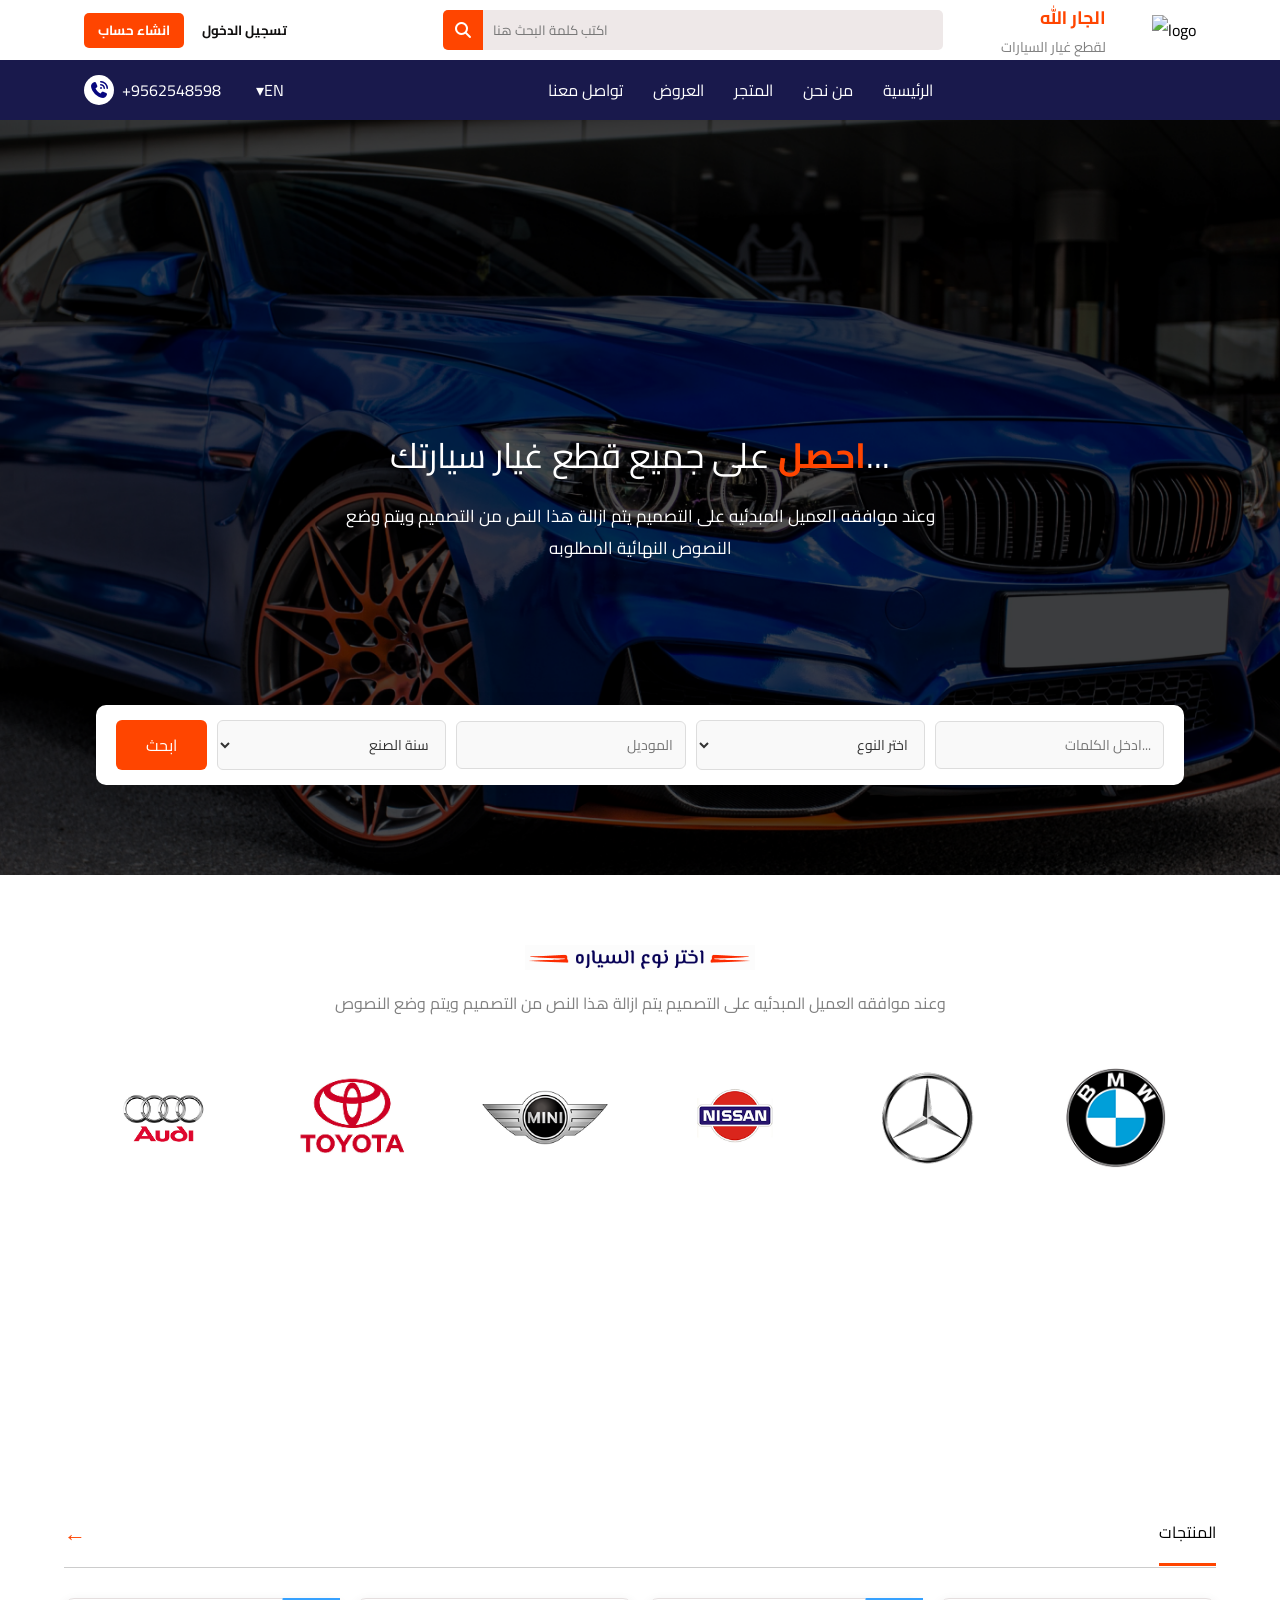
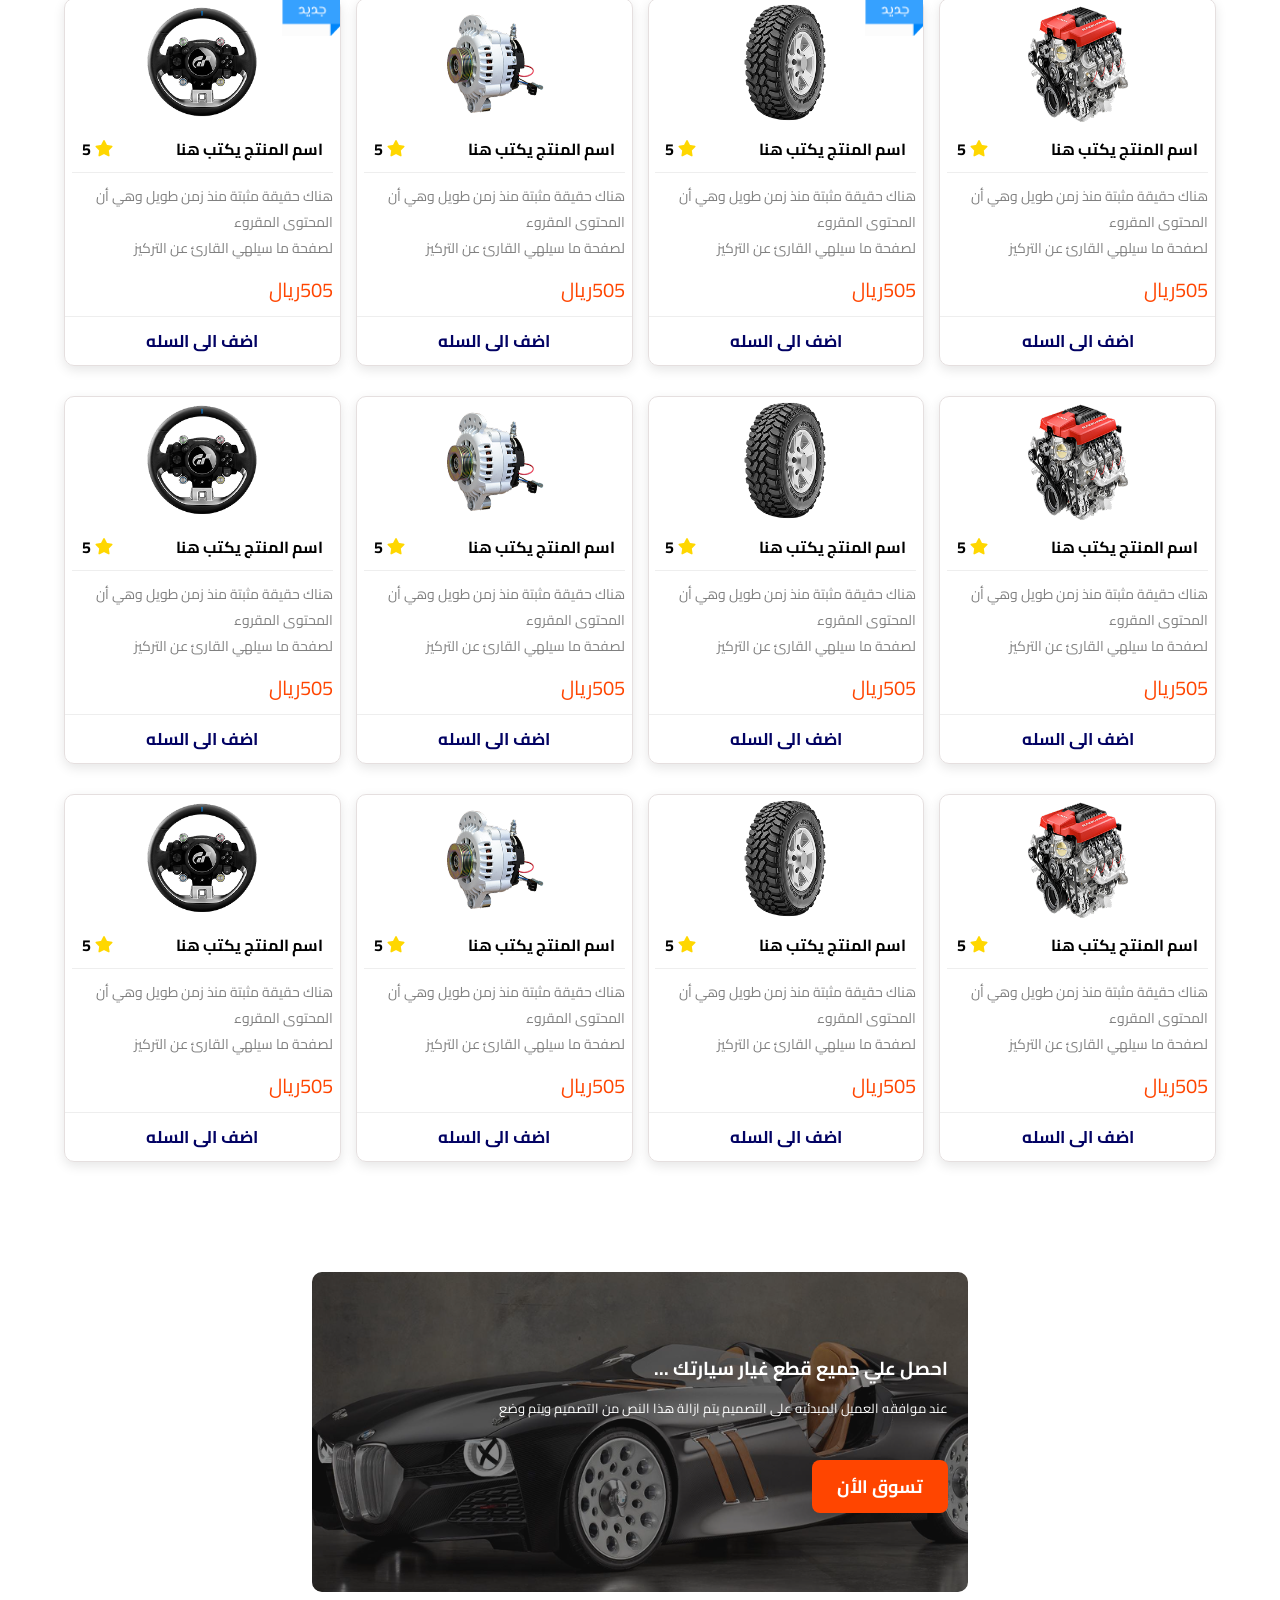
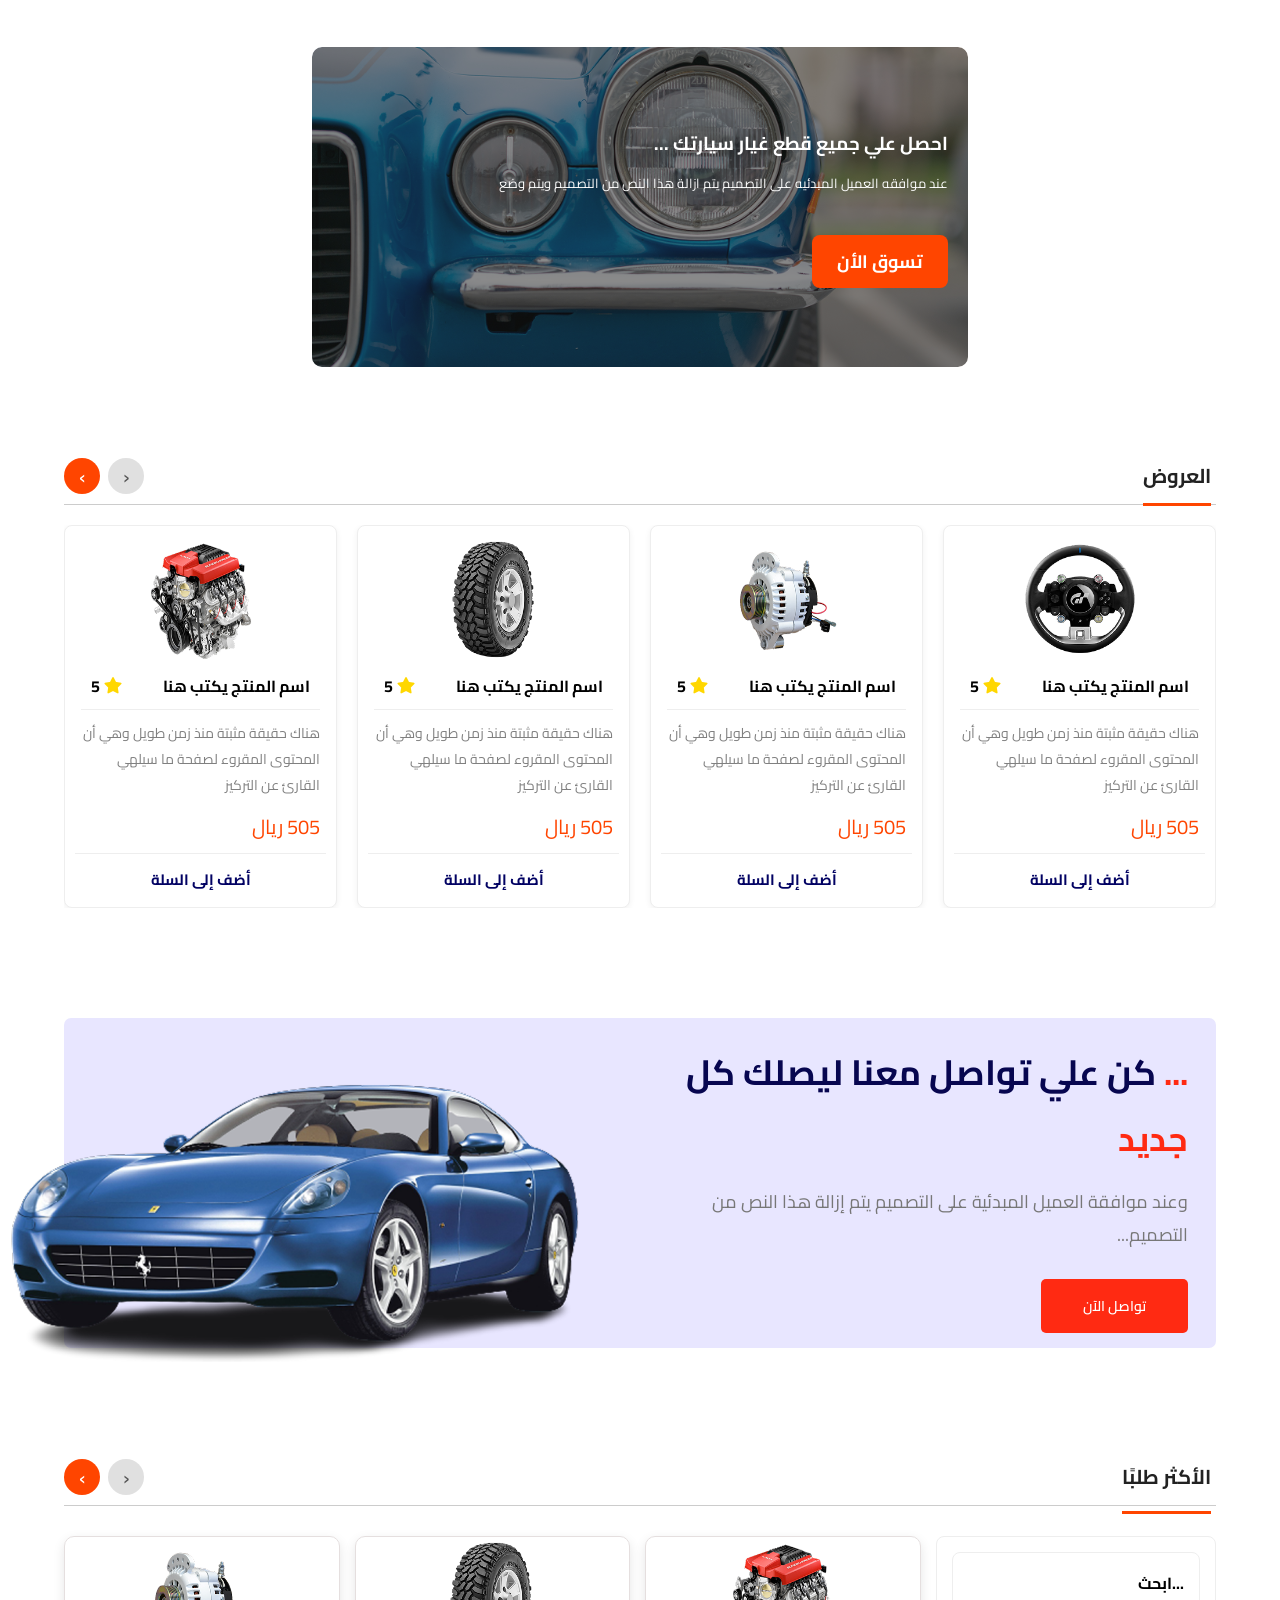
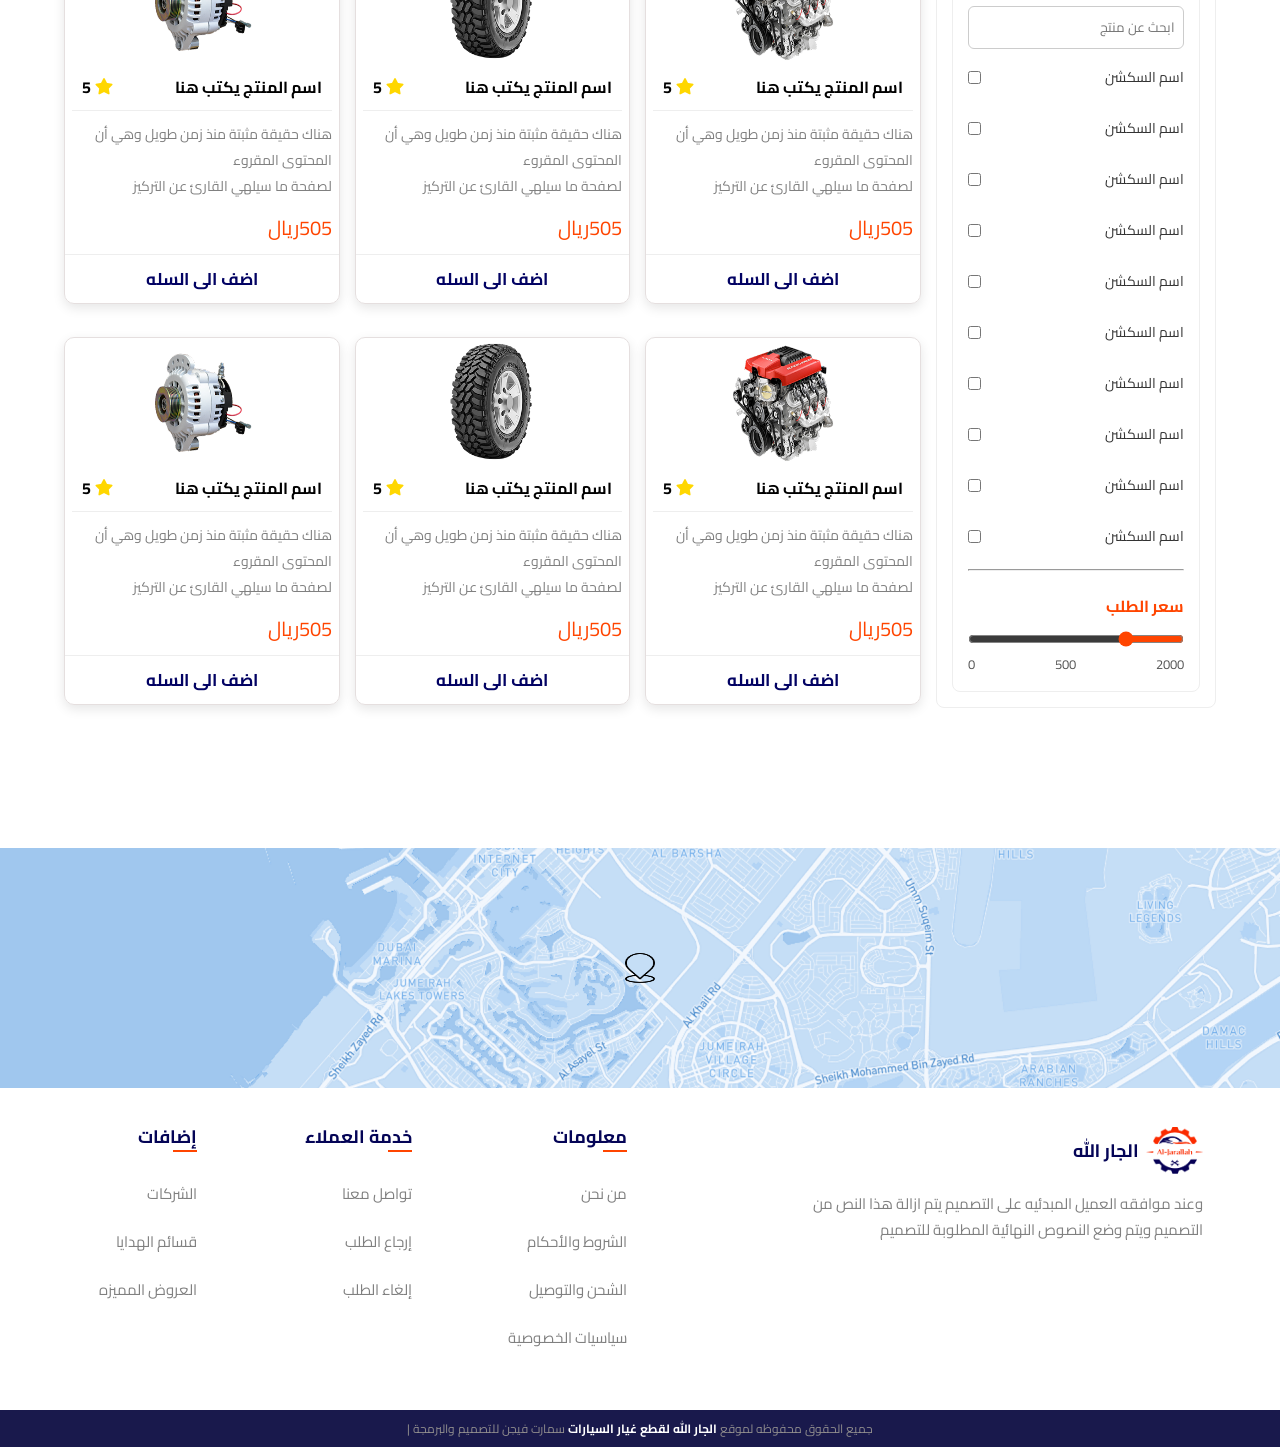
==== index.html @ e8e6abe8 "Add files via upload" ====
<!DOCTYPE html>
<html lang="en">
<head>
    <meta charset="UTF-8">
    <meta name="viewport" content="width=device-width, initial-scale=1.0">
    <title>Document</title>
    <link rel="stylesheet" href="css/Style.css">
    <link rel="stylesheet" href="css/all.css">
    <link href="https://fonts.googleapis.com/css2?family=Cairo:wght@400;700&display=swap" rel="stylesheet">
</head>
<body>
<div class="home">
<header>
<!-- =========================start NavBar1=================== -->
    <nav class="navbar">
        <div class="containar-nav">

            <button class="button-nav">انشاء حساب</button>
            <button class="button-nav button-nav2">تسجيل الدخول</button>

            <div class="search-box">
                <div class="icon-search-NavBar1">
                <i class="fa-solid fa-magnifying-glass search-icon"></i>
                </div>
                <input class="search-nav" type="search" placeholder="اكتب كلمة البحث هنا">
            </div>

            <div class="logo-text">
                <span>الجار الله</span><br>
                لقطع غيار السيارات
            </div>

            <div class="logo-nav">
                <img src="photo/logonavbar.png" alt="logo">
            </div>

        </div> <!-- end containar-nav -->
    </nav> <!-- end navbar -->
    <!-- =========================end NavBar1=================== -->
    <!-- =========================start NavBar2=================== -->
    <nav class="navbar2">
        <div class="containar-nav">

        <div class="phone-navbar2">
        <div class="icon-logo1">
    <i class="icon-navbar2 fa-solid fa-phone-volume"></i>

    </div>
            <span>+9562548598</span>
        </div><!-- phone-navbar2 -->
    <ul class="list-navbar2">
    <li>▾EN</li>
    </ul><!-- end ul -->
<ul class="list-navbar2-2">
<li><a href="#" onclick="window.location.href='Contact.html'">تواصل معنا</a></li>
<li><a href="#" onclick="window.location.href='Offers.html'">العروض</a></li>
<li><a href="#" onclick="window.location.href='store.html'">المتجر</a></li>
<li><a href="#" onclick="window.location.href='AboutUs.html'">من نحن</a></li>
<li><a href="#">الرئيسية</a></li>
</ul>
    </div> <!-- end containar-nav -->
    </nav> <!-- end navbar2 -->
<!-- =========================end NavBar2=================== -->
</header>
<main>
<!-- =========================start sction1=================== -->
<div class="img-sction1">

    <div class="content-img-sction1">
        <p><span>احصل</span> على جميع قطع غيار سيارتك...</p>
        <p class="p-img-sction1">وعند موافقه العميل المبدئيه على التصميم يتم ازالة هذا النص من التصميم ويتم وضع النصوص النهائية المطلوبه</p>
    </div>
    <form class="search-bar-sction1" onsubmit="handleSearch(); return false;">
    <input type="text" placeholder="...ادخل الكلمات" id="keywords" />
    <select id="carType">
        <option value="">اختر النوع</option>
        <option>تويوتا</option>
        <option>هيونداي</option>
    </select>
    <input type="text" placeholder="الموديل" id="model" />
    <select id="year">
        <option value="">سنة الصنع</option>
        <option>2024</option>
        <option>2023</option>
        <option>2022</option>
    </select>
    <button type="submit">ابحث</button>
</form>
</div><!-- end img-sction1 -->
<!-- =========================end sction1=================== -->
<section>
<!-- =========================Start sction2=================== -->
<div class="sction2">
<div class="containar-sction2">
    <div class="logo0">
    <img class="logo0-sction2" src="Photo/0sction2.png" alt="logo0">
    </div><!-- end logo0 -->
    <p class="p-sction2">وعند موافقه العميل المبدئيه على التصميم يتم ازالة هذا النص من التصميم ويتم وضع النصوص</p>
    <div class="icon-sction2">
        <img class="logo-sction2" src="Photo/1sction2.png" alt="icon 1">
        <img class="logo-sction2" src="Photo/2sction2.png" alt="icon 2">
        <img class="logo-sction2" src="Photo/3sction2.png" alt="icon 3">
        <img class="logo-sction2" src="Photo/4sction2.png" alt="icon 4">
        <img class="logo-sction2" src="Photo/5sction2.png" alt="icon 5">
        <img class="logo-sction2" src="Photo/6sction2.png" alt="icon 6">
    </div><!-- end icon-sction2 -->
</div><!-- end containar-sction2 -->
</div><!-- end sction2 -->
<!-- =========================end sction2=================== -->
</section>
<section>
<!-- =========================Start sction3=================== -->
<div class="sction3">
<div class="containar-sction3">
<div class="header-sction3">
    <span style="color: orangered; font-size: 22px;">&larr;</span>
    <span>المنتجات</span>
</div><!-- end header-sction3 -->
<div class="cat-sction3">
<!-- -------------------------------------- -->
    <div class="option-cat-sction3">
        <img class="badge-sction3" src="Photo/new.png" alt="new">
        <div class="containar-option">
        <div class="photo-option-cat-sction3">
            <img style="width: 120px;height: 120px; margin-top:5px;" src="Photo/option1-sction3.png">
        </div>
        <div class="head-content-sction3">
<span>اسم المنتج يكتب هنا</span>
<span><i class="fa-solid fa-star" style="color: gold;"></i>&nbsp;5</span>
    </div><!-- end head-content-sction3 -->
<div class="hr-option"></div>
<div class="content-option">
<p style="direction: rtl; margin-top: 10px;font-size: 14px; color: gray;">هناك حقيقة مثبتة منذ زمن طويل وهي أن المحتوى المقروء <br>لصفحة ما سيلهي القارئ عن التركيز  </p>
<p style="direction: rtl; color: orangered; margin-top: 10px; font-size: 20px;">505ريال</p>
</div><!-- end content-option-->
</div><!-- end containar-option -->
<div class="hr-option hr-option2"></div>
<div class="button-option">
<button style="width: 150px;height: 30px;margin: auto; background-color: white;border: none; cursor: pointer;font-weight: bold;color: rgb(2, 2, 99); font-size: 17px;">اضف الى السله</button>
</div><!-- end button-option-->
</div><!-- end option-cat-sction3-->

<div class="option-cat-sction3">
 <div class="containar-option">
        <div class="photo-option-cat-sction3">
            <img style="width: 120px;height: 120px; margin-top:5px;" src="Photo/option2-sction3.png">
        </div>
        <div class="head-content-sction3">
<span>اسم المنتج يكتب هنا</span>
<span><i class="fa-solid fa-star" style="color: gold;"></i>&nbsp;5</span>
    </div><!-- end head-content-sction3 -->
<div class="hr-option"></div>
<div class="content-option">
<p style="direction: rtl; margin-top: 10px;font-size: 14px; color: gray;">هناك حقيقة مثبتة منذ زمن طويل وهي أن المحتوى المقروء <br>لصفحة ما سيلهي القارئ عن التركيز  </p>
<p style="direction: rtl; color: orangered; margin-top: 10px; font-size: 20px;">505ريال</p>
</div><!-- end content-option-->
</div><!-- end containar-option -->
<div class="hr-option hr-option2"></div>
<div class="button-option">
<button style="width: 150px;height: 30px;margin: auto; background-color: white;border: none; cursor: pointer;font-weight: bold;color: rgb(2, 2, 99); font-size: 17px;">اضف الى السله</button>
</div><!-- end button-option-->
    </div><!-- end option-cat-sction3-->
    <div class="option-cat-sction3">
        <img class="badge-sction3" src="Photo/new.png" alt="new">
         <div class="containar-option">
        <div class="photo-option-cat-sction3">
            <img style="width: 120px;height: 120px; margin-top:5px;" src="Photo/option3-sction3.png">
        </div>
        <div class="head-content-sction3">
<span>اسم المنتج يكتب هنا</span>
<span><i class="fa-solid fa-star" style="color: gold;"></i>&nbsp;5</span>
    </div><!-- end head-content-sction3 -->
<div class="hr-option"></div>
<div class="content-option">
<p style="direction: rtl; margin-top: 10px;font-size: 14px; color: gray;">هناك حقيقة مثبتة منذ زمن طويل وهي أن المحتوى المقروء <br>لصفحة ما سيلهي القارئ عن التركيز  </p>
<p style="direction: rtl; color: orangered; margin-top: 10px; font-size: 20px;">505ريال</p>
</div><!-- end content-option-->
</div><!-- end containar-option -->
<div class="hr-option hr-option2"></div>
<div class="button-option">
<button style="width: 150px;height: 30px;margin: auto; background-color: white;border: none; cursor: pointer;font-weight: bold;color: rgb(2, 2, 99); font-size: 17px;">اضف الى السله</button>
</div><!-- end button-option-->
    </div><!-- end button-option-->
    <div class="option-cat-sction3">
        <div class="containar-option">
        <div class="photo-option-cat-sction3">
            <img style="width: 120px;height: 120px; margin-top:5px;" src="Photo/option4-sction3.png">
        </div>
        <div class="head-content-sction3">
<span>اسم المنتج يكتب هنا</span>
<span><i class="fa-solid fa-star" style="color: gold;"></i>&nbsp;5</span>
    </div><!-- end head-content-sction3 -->
<div class="hr-option"></div>
<div class="content-option">
<p style="direction: rtl; margin-top: 10px;font-size: 14px; color: gray;">هناك حقيقة مثبتة منذ زمن طويل وهي أن المحتوى المقروء <br>لصفحة ما سيلهي القارئ عن التركيز  </p>
<p style="direction: rtl; color: orangered; margin-top: 10px; font-size: 20px;">505ريال</p>
</div><!-- end content-option-->
</div><!-- end containar-option -->
<div class="hr-option hr-option2"></div>
<div class="button-option">
<button style="width: 150px;height: 30px;margin: auto; background-color: white;border: none; cursor: pointer;font-weight: bold;color: rgb(2, 2, 99); font-size: 17px;">اضف الى السله</button>
</div><!-- end button-option-->
    </div>
    <div class="option-cat-sction3">
        <div class="containar-option">
        <div class="photo-option-cat-sction3">
            <img style="width: 120px;height: 120px; margin-top:5px;" src="Photo/option1-sction3.png">
        </div>
        <div class="head-content-sction3">
<span>اسم المنتج يكتب هنا</span>
<span><i class="fa-solid fa-star" style="color: gold;"></i>&nbsp;5</span>
    </div><!-- end head-content-sction3 -->
<div class="hr-option"></div>
<div class="content-option">
<p style="direction: rtl; margin-top: 10px;font-size: 14px; color: gray;">هناك حقيقة مثبتة منذ زمن طويل وهي أن المحتوى المقروء <br>لصفحة ما سيلهي القارئ عن التركيز  </p>
<p style="direction: rtl; color: orangered; margin-top: 10px; font-size: 20px;">505ريال</p>
</div><!-- end content-option-->
</div><!-- end containar-option -->
<div class="hr-option hr-option2"></div>
<div class="button-option">
<button style="width: 150px;height: 30px;margin: auto; background-color: white;border: none; cursor: pointer;font-weight: bold;color: rgb(2, 2, 99); font-size: 17px;">اضف الى السله</button>
</div><!-- end button-option-->
    </div>
    <div class="option-cat-sction3">
        <div class="containar-option">
        <div class="photo-option-cat-sction3">
            <img style="width: 120px;height: 120px; margin-top:5px;" src="Photo/option2-sction3.png">
        </div>
        <div class="head-content-sction3">
<span>اسم المنتج يكتب هنا</span>
<span><i class="fa-solid fa-star" style="color: gold;"></i>&nbsp;5</span>
    </div><!-- end head-content-sction3 -->
<div class="hr-option"></div>
<div class="content-option">
<p style="direction: rtl; margin-top: 10px;font-size: 14px; color: gray;">هناك حقيقة مثبتة منذ زمن طويل وهي أن المحتوى المقروء <br>لصفحة ما سيلهي القارئ عن التركيز  </p>
<p style="direction: rtl; color: orangered; margin-top: 10px; font-size: 20px;">505ريال</p>
</div><!-- end content-option-->
</div><!-- end containar-option -->
<div class="hr-option hr-option2"></div>
<div class="button-option">
<button style="width: 150px;height: 30px;margin: auto; background-color: white;border: none; cursor: pointer;font-weight: bold;color: rgb(2, 2, 99); font-size: 17px;">اضف الى السله</button>
</div><!-- end button-option-->
    </div>
    <div class="option-cat-sction3">
        <div class="containar-option">
        <div class="photo-option-cat-sction3">
            <img style="width: 120px;height: 120px; margin-top:5px;" src="Photo/option3-sction3.png">
        </div>
        <div class="head-content-sction3">
<span>اسم المنتج يكتب هنا</span>
<span><i class="fa-solid fa-star" style="color: gold;"></i>&nbsp;5</span>
    </div><!-- end head-content-sction3 -->
<div class="hr-option"></div>
<div class="content-option">
<p style="direction: rtl; margin-top: 10px;font-size: 14px; color: gray;">هناك حقيقة مثبتة منذ زمن طويل وهي أن المحتوى المقروء <br>لصفحة ما سيلهي القارئ عن التركيز  </p>
<p style="direction: rtl; color: orangered; margin-top: 10px; font-size: 20px;">505ريال</p>
</div><!-- end content-option-->
</div><!-- end containar-option -->
<div class="hr-option hr-option2"></div>
<div class="button-option">
<button style="width: 150px;height: 30px;margin: auto; background-color: white;border: none; cursor: pointer;font-weight: bold;color: rgb(2, 2, 99); font-size: 17px;">اضف الى السله</button>
</div><!-- end button-option-->
    </div>
    <div class="option-cat-sction3">
        <div class="containar-option">
        <div class="photo-option-cat-sction3">
            <img style="width: 120px;height: 120px; margin-top:5px;" src="Photo/option4-sction3.png">
        </div>
        <div class="head-content-sction3">
<span>اسم المنتج يكتب هنا</span>
<span><i class="fa-solid fa-star" style="color: gold;"></i>&nbsp;5</span>
    </div><!-- end head-content-sction3 -->
<div class="hr-option"></div>
<div class="content-option">
<p style="direction: rtl; margin-top: 10px;font-size: 14px; color: gray;">هناك حقيقة مثبتة منذ زمن طويل وهي أن المحتوى المقروء <br>لصفحة ما سيلهي القارئ عن التركيز  </p>
<p style="direction: rtl; color: orangered; margin-top: 10px; font-size: 20px;">505ريال</p>
</div><!-- end content-option-->
</div><!-- end containar-option -->
<div class="hr-option hr-option2"></div>
<div class="button-option">
<button style="width: 150px;height: 30px;margin: auto; background-color: white;border: none; cursor: pointer;font-weight: bold;color: rgb(2, 2, 99); font-size: 17px;">اضف الى السله</button>
</div><!-- end button-option-->
    </div>
    <div class="option-cat-sction3">
        <div class="containar-option">
        <div class="photo-option-cat-sction3">
            <img style="width: 120px;height: 120px; margin-top:5px;" src="Photo/option1-sction3.png">
        </div>
        <div class="head-content-sction3">
<span>اسم المنتج يكتب هنا</span>
<span><i class="fa-solid fa-star" style="color: gold;"></i>&nbsp;5</span>
    </div><!-- end head-content-sction3 -->
<div class="hr-option"></div>
<div class="content-option">
<p style="direction: rtl; margin-top: 10px;font-size: 14px; color: gray;">هناك حقيقة مثبتة منذ زمن طويل وهي أن المحتوى المقروء <br>لصفحة ما سيلهي القارئ عن التركيز  </p>
<p style="direction: rtl; color: orangered; margin-top: 10px; font-size: 20px;">505ريال</p>
</div><!-- end content-option-->
</div><!-- end containar-option -->
<div class="hr-option hr-option2"></div>
<div class="button-option">
<button style="width: 150px;height: 30px;margin: auto; background-color: white;border: none; cursor: pointer;font-weight: bold;color: rgb(2, 2, 99); font-size: 17px;">اضف الى السله</button>
</div><!-- end button-option-->
    </div>
    <div class="option-cat-sction3">
        <div class="containar-option">
        <div class="photo-option-cat-sction3">
            <img style="width: 120px;height: 120px; margin-top:5px;" src="Photo/option2-sction3.png">
        </div>
        <div class="head-content-sction3">
<span>اسم المنتج يكتب هنا</span>
<span><i class="fa-solid fa-star" style="color: gold;"></i>&nbsp;5</span>
    </div><!-- end head-content-sction3 -->
<div class="hr-option"></div>
<div class="content-option">
<p style="direction: rtl; margin-top: 10px;font-size: 14px; color: gray;">هناك حقيقة مثبتة منذ زمن طويل وهي أن المحتوى المقروء <br>لصفحة ما سيلهي القارئ عن التركيز  </p>
<p style="direction: rtl; color: orangered; margin-top: 10px; font-size: 20px;">505ريال</p>
</div><!-- end content-option-->
</div><!-- end containar-option -->
<div class="hr-option hr-option2"></div>
<div class="button-option">
<button style="width: 150px;height: 30px;margin: auto; background-color: white;border: none; cursor: pointer;font-weight: bold;color: rgb(2, 2, 99); font-size: 17px;">اضف الى السله</button>
</div><!-- end button-option-->
    </div>
    <div class="option-cat-sction3">
        <div class="containar-option">
        <div class="photo-option-cat-sction3">
            <img style="width: 120px;height: 120px; margin-top:5px;" src="Photo/option3-sction3.png">
        </div>
        <div class="head-content-sction3">
<span>اسم المنتج يكتب هنا</span>
<span><i class="fa-solid fa-star" style="color: gold;"></i>&nbsp;5</span>
    </div><!-- end head-content-sction3 -->
<div class="hr-option"></div>
<div class="content-option">
<p style="direction: rtl; margin-top: 10px;font-size: 14px; color: gray;">هناك حقيقة مثبتة منذ زمن طويل وهي أن المحتوى المقروء <br>لصفحة ما سيلهي القارئ عن التركيز  </p>
<p style="direction: rtl; color: orangered; margin-top: 10px; font-size: 20px;">505ريال</p>
</div><!-- end content-option-->
</div><!-- end containar-option -->
<div class="hr-option hr-option2"></div>
<div class="button-option">
<button style="width: 150px;height: 30px;margin: auto; background-color: white;border: none; cursor: pointer;font-weight: bold;color: rgb(2, 2, 99); font-size: 17px;">اضف الى السله</button>
</div><!-- end button-option-->
    </div>
    <div class="option-cat-sction3">
        <div class="containar-option">
        <div class="photo-option-cat-sction3">
            <img style="width: 120px;height: 120px; margin-top:5px;" src="Photo/option4-sction3.png">
        </div>
        <div class="head-content-sction3">
<span>اسم المنتج يكتب هنا</span>
<span><i class="fa-solid fa-star" style="color: gold;"></i>&nbsp;5</span>
    </div><!-- end head-content-sction3 -->
<div class="hr-option"></div>
<div class="content-option">
<p style="direction: rtl; margin-top: 10px;font-size: 14px; color: gray;">هناك حقيقة مثبتة منذ زمن طويل وهي أن المحتوى المقروء <br>لصفحة ما سيلهي القارئ عن التركيز  </p>
<p style="direction: rtl; color: orangered; margin-top: 10px; font-size: 20px;">505ريال</p>
</div><!-- end content-option-->
</div><!-- end containar-option -->
<div class="hr-option hr-option2"></div>
<div class="button-option">
<button style="width: 150px;height: 30px;margin: auto; background-color: white;border: none; cursor: pointer;font-weight: bold;color: rgb(2, 2, 99); font-size: 17px;">اضف الى السله</button>
</div><!-- end button-option-->
    </div>
</div><!-- end cat-sction3 -->
</div><!-- end containar-sction3 -->
</div><!-- end sction3 -->
<!-- =========================end sction3=================== -->
</section>
<!-- =========================start sction4=================== -->
<section>
<div class="sction4">
<div class="containar-sction4">
<div class="header-sction4">
<div class="one-sction4">
<div class="overlay-sction4"></div><!-- end overlay -->
<div class="contant-sction4">
<h3 class="h3-sction4">... احصل علي جميع قطع غيار سيارتك</h3>
<p style="font-size: small;margin-top: 10px;" class="p-sction4 ">عند موافقه العميل المبدئيه على التصميم يتم ازالة هذا النص من التصميم ويتم وضع </p>
<button class="button-sction4">تسوق الأن</button>
</div><!-- end contant-sction4 -->
</div><!--end one-sction4 -->
<div class="two-sction4 one-sction4"><div class="overlay-sction4"></div><!-- end overlay -->
<div class="contant-sction4">
<h3 class="h3-sction4">... احصل علي جميع قطع غيار سيارتك</h3>
<p style="font-size: small;margin-top: 10px;" class="p-sction4 ">عند موافقه العميل المبدئيه على التصميم يتم ازالة هذا النص من التصميم ويتم وضع </p>
<button class="button-sction4">تسوق الأن</button>
</div><!-- end contant-sction4 -->
</div><!-- two-sction4 -->
</div><!-- end header-sction4 -->
</div><!-- end containar-sction4 -->
</div><!-- end sction4 -->
</section>
<!-- =========================end sction4=================== -->
<!-- =========================Start sction5=================== -->
<section>
<div class="sction5">
    <div class="containar-sction5">

        <div class="header-sction5">
            <div class="nav-arrows">
                <button class="arrow-btn arrow-prev" onclick="scrollCards(-1)">&#8249;</button>
                <button class="arrow-btn arrow-next" onclick="scrollCards(1)">&#8250;</button>
            </div>
            <span class="sction5-title">العروض</span>
        </div><!-- end header-sction5 -->

        <div class="cards-wrapper" id="cardsWrapper">

            <div class="card-item">
                <div class="containar-option">
                    <div class="photo-option-cat-sction3">
                        <img style="width: 120px;height: 120px; margin-top:5px;" src="Photo/option1-sction3.png">
                    </div>
                    <div class="head-content-sction3">
                        <span>اسم المنتج يكتب هنا</span>
                        <span><i class="fa-solid fa-star" style="color: gold;"></i>&nbsp;5</span>
                    </div>
                    <div class="hr-option"></div>
                    <div class="content-option">
                        <p style="direction: rtl; margin-top: 10px;font-size: 14px; color: gray;">هناك حقيقة مثبتة منذ زمن طويل وهي أن المحتوى المقروء لصفحة ما سيلهي القارئ عن التركيز</p>
                        <p style="direction: rtl; color: orangered; margin-top: 10px; font-size: 20px;">505 ريال</p>
                    </div>
                </div>
                <div class="hr-option hr-option2"></div>
                <div class="button-option">
                    <button>أضف إلى السلة</button>
                </div>
            </div><!-- end card-item -->

            <div class="card-item">
                <div class="containar-option">
                    <div class="photo-option-cat-sction3">
                        <img style="width: 120px;height: 120px; margin-top:5px;" src="Photo/option2-sction3.png">
                    </div>
                    <div class="head-content-sction3">
                        <span>اسم المنتج يكتب هنا</span>
                        <span><i class="fa-solid fa-star" style="color: gold;"></i>&nbsp;5</span>
                    </div>
                    <div class="hr-option"></div>
                    <div class="content-option">
                        <p style="direction: rtl; margin-top: 10px;font-size: 14px; color: gray;">هناك حقيقة مثبتة منذ زمن طويل وهي أن المحتوى المقروء لصفحة ما سيلهي القارئ عن التركيز</p>
                        <p style="direction: rtl; color: orangered; margin-top: 10px; font-size: 20px;">505 ريال</p>
                    </div>
                </div>
                <div class="hr-option hr-option2"></div>
                <div class="button-option">
                    <button>أضف إلى السلة</button>
                </div>
            </div><!-- end card-item -->

            <div class="card-item">
                <div class="containar-option">
                    <div class="photo-option-cat-sction3">
                        <img style="width: 120px;height: 120px; margin-top:5px;" src="Photo/option3-sction3.png">
                    </div>
                    <div class="head-content-sction3">
                        <span>اسم المنتج يكتب هنا</span>
                        <span><i class="fa-solid fa-star" style="color: gold;"></i>&nbsp;5</span>
                    </div>
                    <div class="hr-option"></div>
                    <div class="content-option">
                        <p style="direction: rtl; margin-top: 10px;font-size: 14px; color: gray;">هناك حقيقة مثبتة منذ زمن طويل وهي أن المحتوى المقروء لصفحة ما سيلهي القارئ عن التركيز</p>
                        <p style="direction: rtl; color: orangered; margin-top: 10px; font-size: 20px;">505 ريال</p>
                    </div>
                </div>
                <div class="hr-option hr-option2"></div>
                <div class="button-option">
                    <button>أضف إلى السلة</button>
                </div>
            </div><!-- end card-item -->

            <div class="card-item">
                <div class="containar-option">
                    <div class="photo-option-cat-sction3">
                        <img style="width: 120px;height: 120px; margin-top:5px;" src="Photo/option4-sction3.png">
                    </div>
                    <div class="head-content-sction3">
                        <span>اسم المنتج يكتب هنا</span>
                        <span><i class="fa-solid fa-star" style="color: gold;"></i>&nbsp;5</span>
                    </div>
                    <div class="hr-option"></div>
                    <div class="content-option">
                        <p style="direction: rtl; margin-top: 10px;font-size: 14px; color: gray;">هناك حقيقة مثبتة منذ زمن طويل وهي أن المحتوى المقروء لصفحة ما سيلهي القارئ عن التركيز</p>
                        <p style="direction: rtl; color: orangered; margin-top: 10px; font-size: 20px;">505 ريال</p>
                    </div>
                </div>
                <div class="hr-option hr-option2"></div>
                <div class="button-option">
                    <button>أضف إلى السلة</button>
                </div>
            </div><!-- end card-item -->

            <div class="card-item">
                <div class="containar-option">
                    <div class="photo-option-cat-sction3">
                        <img style="width: 120px;height: 120px; margin-top:5px;" src="Photo/option1-sction3.png">
                    </div>
                    <div class="head-content-sction3">
                        <span>اسم المنتج يكتب هنا</span>
                        <span><i class="fa-solid fa-star" style="color: gold;"></i>&nbsp;5</span>
                    </div>
                    <div class="hr-option"></div>
                    <div class="content-option">
                        <p style="direction: rtl; margin-top: 10px;font-size: 14px; color: gray;">هناك حقيقة مثبتة منذ زمن طويل وهي أن المحتوى المقروء لصفحة ما سيلهي القارئ عن التركيز</p>
                        <p style="direction: rtl; color: orangered; margin-top: 10px; font-size: 20px;">505 ريال</p>
                    </div>
                </div>
                <div class="hr-option hr-option2"></div>
                <div class="button-option">
                    <button>أضف إلى السلة</button>
                </div>
            </div><!-- end card-item -->

            <div class="card-item">
                <div class="containar-option">
                    <div class="photo-option-cat-sction3">
                        <img style="width: 120px;height: 120px; margin-top:5px;" src="Photo/option2-sction3.png">
                    </div>
                    <div class="head-content-sction3">
                        <span>اسم المنتج يكتب هنا</span>
                        <span><i class="fa-solid fa-star" style="color: gold;"></i>&nbsp;5</span>
                    </div>
                    <div class="hr-option"></div>
                    <div class="content-option">
                        <p style="direction: rtl; margin-top: 10px;font-size: 14px; color: gray;">هناك حقيقة مثبتة منذ زمن طويل وهي أن المحتوى المقروء لصفحة ما سيلهي القارئ عن التركيز</p>
                        <p style="direction: rtl; color: orangered; margin-top: 10px; font-size: 20px;">505 ريال</p>
                    </div>
                </div>
                <div class="hr-option hr-option2"></div>
                <div class="button-option">
                    <button>أضف إلى السلة</button>
                </div>
            </div><!-- end card-item -->

             <div class="card-item">
                <div class="containar-option">
                    <div class="photo-option-cat-sction3">
                        <img style="width: 120px;height: 120px; margin-top:5px;" src="Photo/option3-sction3.png">
                    </div>
                    <div class="head-content-sction3">
                        <span>اسم المنتج يكتب هنا</span>
                        <span><i class="fa-solid fa-star" style="color: gold;"></i>&nbsp;5</span>
                    </div>
                    <div class="hr-option"></div>
                    <div class="content-option">
                        <p style="direction: rtl; margin-top: 10px;font-size: 14px; color: gray;">هناك حقيقة مثبتة منذ زمن طويل وهي أن المحتوى المقروء لصفحة ما سيلهي القارئ عن التركيز</p>
                        <p style="direction: rtl; color: orangered; margin-top: 10px; font-size: 20px;">505 ريال</p>
                    </div>
                </div>
                <div class="hr-option hr-option2"></div>
                <div class="button-option">
                    <button>أضف إلى السلة</button>
                </div>
            </div><!-- end card-item -->
             <div class="card-item">
                <div class="containar-option">
                    <div class="photo-option-cat-sction3">
                        <img style="width: 120px;height: 120px; margin-top:5px;" src="Photo/option4-sction3.png">
                    </div>
                    <div class="head-content-sction3">
                        <span>اسم المنتج يكتب هنا</span>
                        <span><i class="fa-solid fa-star" style="color: gold;"></i>&nbsp;5</span>
                    </div>
                    <div class="hr-option"></div>
                    <div class="content-option">
                        <p style="direction: rtl; margin-top: 10px;font-size: 14px; color: gray;">هناك حقيقة مثبتة منذ زمن طويل وهي أن المحتوى المقروء لصفحة ما سيلهي القارئ عن التركيز</p>
                        <p style="direction: rtl; color: orangered; margin-top: 10px; font-size: 20px;">505 ريال</p>
                    </div>
                </div>
                <div class="hr-option hr-option2"></div>
                <div class="button-option">
                    <button>أضف إلى السلة</button>
                </div>
            </div><!-- end card-item -->
    </div><!-- end containar-sction5 -->
</div><!-- end sction5 -->
</section>
<!-- =========================End sction5=================== -->
<!-- =========================Start sction6=================== -->
<section>
<div class="sction6">
  <div class="containar-sction6">

    <div class="sction6-content">
      <h2><span>...</span> كن علي تواصل معنا ليصلك كل <strong>جديد</strong></h2>
      <p>وعند موافقة العميل المبدئية على التصميم يتم إزالة هذا النص من التصميم...</p>
      <a href="#" class="sction6-btn">تواصل الآن</a>
    </div>

    <div class="sction6-img">
      <img src="Photo/sction6.png" alt="car">
    </div>

  </div><!-- containar-sction6 -->
</div><!-- end sction6 -->
</section>
<!-- =========================End sction6=================== -->
<!-- =========================Start sction7=================== -->
<section>
<div class="sction7">
<div class="containar-sction7">
<div class="header-sction7">
    <div class="nav-arrows7">
        <button class="arrow-btn7 arrow-prev7">&#8249;</button>
        <button class="arrow-btn7 arrow-next7">&#8250;</button>
    </div>
    <span class="sction7-title">الأكثر طلبًا</span>
</div>

<div class="cardba-sction7">
    <div class="card-sction7">
        <div class="option-cat-sction3">
            <div class="containar-option">
                <div class="photo-option-cat-sction3">
                    <img style="width: 120px;height: 120px; margin-top:5px;" src="Photo/option2-sction3.png">
                </div>
                <div class="head-content-sction3">
                    <span>اسم المنتج يكتب هنا</span>
                    <span><i class="fa-solid fa-star" style="color: gold;"></i>&nbsp;5</span>
                </div>
                <div class="hr-option"></div>
                <div class="content-option">
                    <p style="direction: rtl; margin-top: 10px;font-size: 14px; color: gray;">هناك حقيقة مثبتة منذ زمن طويل وهي أن المحتوى المقروء <br>لصفحة ما سيلهي القارئ عن التركيز</p>
                    <p style="direction: rtl; color: orangered; margin-top: 10px; font-size: 20px;">505ريال</p>
                </div>
            </div>
            <div class="hr-option hr-option2"></div>
            <div class="button-option">
                <button style="width: 150px;height: 30px;margin: auto; background-color: white;border: none; cursor: pointer;font-weight: bold;color: rgb(2, 2, 99); font-size: 17px;">اضف الى السله</button>
            </div>
        </div>
    </div><!-- end card-sction7 -->

    <div class="card-sction7">
        <div class="option-cat-sction3">
            <div class="containar-option">
                <div class="photo-option-cat-sction3">
                    <img style="width: 120px;height: 120px; margin-top:5px;" src="Photo/option3-sction3.png">
                </div>
                <div class="head-content-sction3">
                    <span>اسم المنتج يكتب هنا</span>
                    <span><i class="fa-solid fa-star" style="color: gold;"></i>&nbsp;5</span>
                </div>
                <div class="hr-option"></div>
                <div class="content-option">
                    <p style="direction: rtl; margin-top: 10px;font-size: 14px; color: gray;">هناك حقيقة مثبتة منذ زمن طويل وهي أن المحتوى المقروء <br>لصفحة ما سيلهي القارئ عن التركيز</p>
                    <p style="direction: rtl; color: orangered; margin-top: 10px; font-size: 20px;">505ريال</p>
                </div>
            </div>
            <div class="hr-option hr-option2"></div>
            <div class="button-option">
                <button style="width: 150px;height: 30px;margin: auto; background-color: white;border: none; cursor: pointer;font-weight: bold;color: rgb(2, 2, 99); font-size: 17px;">اضف الى السله</button>
            </div>
        </div>
    </div><!-- end card-sction7 -->

    <div class="card-sction7">
        <div class="option-cat-sction3">
            <div class="containar-option">
                <div class="photo-option-cat-sction3">
                    <img style="width: 120px;height: 120px; margin-top:5px;" src="Photo/option4-sction3.png">
                </div>
                <div class="head-content-sction3">
                    <span>اسم المنتج يكتب هنا</span>
                    <span><i class="fa-solid fa-star" style="color: gold;"></i>&nbsp;5</span>
                </div>
                <div class="hr-option"></div>
                <div class="content-option">
                    <p style="direction: rtl; margin-top: 10px;font-size: 14px; color: gray;">هناك حقيقة مثبتة منذ زمن طويل وهي أن المحتوى المقروء <br>لصفحة ما سيلهي القارئ عن التركيز</p>
                    <p style="direction: rtl; color: orangered; margin-top: 10px; font-size: 20px;">505ريال</p>
                </div>
            </div>
            <div class="hr-option hr-option2"></div>
            <div class="button-option">
                <button style="width: 150px;height: 30px;margin: auto; background-color: white;border: none; cursor: pointer;font-weight: bold;color: rgb(2, 2, 99); font-size: 17px;">اضف الى السله</button>
            </div>
        </div>
    </div><!-- end card-sction7 -->
    <div class="card-sction7 card-grid">
<div class="card-sction7 card-grid">
    
  <!-- =========================Start Search=================== -->
     <aside>
    <div class="search-box7">
        <span>...ابحث</span>
        <input type="text" placeholder="ابحث عن منتج">
    </div>

    <!-- قائمة الأقسام -->
    <div class="categories-box7">
        <div class="category-item7">
            <input type="checkbox" id="cat1">
            <label for="cat1">اسم السكشن</label>
        </div>
        <div class="category-item7">
            <input type="checkbox" id="cat2">
            <label for="cat2">اسم السكشن</label>
        </div>
        <div class="category-item7">
            <input type="checkbox" id="cat3">
            <label for="cat3">اسم السكشن</label>
        </div>
        <div class="category-item7">
            <input type="checkbox" id="cat4">
            <label for="cat4">اسم السكشن</label>
        </div>
        <div class="category-item7">
            <input type="checkbox" id="cat5">
            <label for="cat5">اسم السكشن</label>
        </div>
        <div class="category-item7">
            <input type="checkbox" id="cat6">
            <label for="cat6">اسم السكشن</label>
        </div>
        <div class="category-item7">
            <input type="checkbox" id="cat7">
            <label for="cat7">اسم السكشن</label>
        </div>
        <div class="category-item7">
            <input type="checkbox" id="cat8">
            <label for="cat8">اسم السكشن</label>
        </div>
        <div class="category-item7">
            <input type="checkbox" id="cat9">
            <label for="cat9">اسم السكشن</label>
        </div>
        <div class="category-item7">
            <input type="checkbox" id="cat10">
            <label for="cat10">اسم السكشن</label>
        </div>
    </div>
<hr class="hr-sction7">
    <div class="price-box7">
        <span style="color: orangered; font-weight: bold;">سعر الطلب</span>
        <div class="price-range7">
            <input type="range" min="0" max="2000" value="500" class="range-input7">
            <div class="price-labels7">
                <span>2000</span>
                <span>500</span>
                <span>0</span>
            </div>
        </div>
    </div>
</div>
    </div>
</aside>
  <!-- =========================end Search=================== -->
    <div class="card-sction7">
        <div class="option-cat-sction3">
            <div class="containar-option">
                <div class="photo-option-cat-sction3">
                    <img style="width: 120px;height: 120px; margin-top:5px;" src="Photo/option2-sction3.png">
                </div>
                <div class="head-content-sction3">
                    <span>اسم المنتج يكتب هنا</span>
                    <span><i class="fa-solid fa-star" style="color: gold;"></i>&nbsp;5</span>
                </div>
                <div class="hr-option"></div>
                <div class="content-option">
                    <p style="direction: rtl; margin-top: 10px;font-size: 14px; color: gray;">هناك حقيقة مثبتة منذ زمن طويل وهي أن المحتوى المقروء <br>لصفحة ما سيلهي القارئ عن التركيز</p>
                    <p style="direction: rtl; color: orangered; margin-top: 10px; font-size: 20px;">505ريال</p>
                </div>
            </div>
            <div class="hr-option hr-option2"></div>
            <div class="button-option">
                <button style="width: 150px;height: 30px;margin: auto; background-color: white;border: none; cursor: pointer;font-weight: bold;color: rgb(2, 2, 99); font-size: 17px;">اضف الى السله</button>
            </div>
        </div>
    </div><!-- end card-sction7 -->

    <div class="card-sction7">
        <div class="option-cat-sction3">
            <div class="containar-option">
                <div class="photo-option-cat-sction3">
                    <img style="width: 120px;height: 120px; margin-top:5px;" src="Photo/option3-sction3.png">
                </div>
                <div class="head-content-sction3">
                    <span>اسم المنتج يكتب هنا</span>
                    <span><i class="fa-solid fa-star" style="color: gold;"></i>&nbsp;5</span>
                </div>
                <div class="hr-option"></div>
                <div class="content-option">
                    <p style="direction: rtl; margin-top: 10px;font-size: 14px; color: gray;">هناك حقيقة مثبتة منذ زمن طويل وهي أن المحتوى المقروء <br>لصفحة ما سيلهي القارئ عن التركيز</p>
                    <p style="direction: rtl; color: orangered; margin-top: 10px; font-size: 20px;">505ريال</p>
                </div>
            </div>
            <div class="hr-option hr-option2"></div>
            <div class="button-option">
                <button style="width: 150px;height: 30px;margin: auto; background-color: white;border: none; cursor: pointer;font-weight: bold;color: rgb(2, 2, 99); font-size: 17px;">اضف الى السله</button>
            </div>
        </div>
    </div><!-- end card-sction7 -->

    <div class="card-sction7">
        <div class="option-cat-sction3">
            <div class="containar-option">
                <div class="photo-option-cat-sction3">
                    <img style="width: 120px;height: 120px; margin-top:5px;" src="Photo/option4-sction3.png">
                </div>
                <div class="head-content-sction3">
                    <span>اسم المنتج يكتب هنا</span>
                    <span><i class="fa-solid fa-star" style="color: gold;"></i>&nbsp;5</span>
                </div>
                <div class="hr-option"></div>
                <div class="content-option">
                    <p style="direction: rtl; margin-top: 10px;font-size: 14px; color: gray;">هناك حقيقة مثبتة منذ زمن طويل وهي أن المحتوى المقروء <br>لصفحة ما سيلهي القارئ عن التركيز</p>
                    <p style="direction: rtl; color: orangered; margin-top: 10px; font-size: 20px;">505ريال</p>
                </div>
            </div>
            <div class="hr-option hr-option2"></div>
            <div class="button-option">
                <button style="width: 150px;height: 30px;margin: auto; background-color: white;border: none; cursor: pointer;font-weight: bold;color: rgb(2, 2, 99); font-size: 17px;">اضف الى السله</button>
            </div>
        </div>
    </div><!-- end card-sction7 -->

</div><!-- end cardba-sction7 -->
</div><!-- end containar-sction7 -->
</div><!-- end sction7 -->
</section>
<!-- =========================End sction7=================== -->
</main>
<!-- =========================START sction8=================== -->
<footer>
    <div class="sction8">
        <div class="img-sction8">
            <img src="Photo/End sction.png" alt="End sction img">
            <img class="location-icon" src="Photo/location.png" alt="location">
        </div>
    </div>

    <div class="containar-sction8">
        <div class="end-sction8">

            <ul class="footer-col">
                <h2>معلومات</h2>
                <li><a href="#">من نحن</a></li>
                <li><a href="#">الشروط والأحكام</a></li>
                <li><a href="#">الشحن والتوصيل</a></li>
                <li><a href="#">سياسيات الخصوصية</a></li>
            </ul>

            <ul class="footer-col">
                <h2>خدمة العملاء</h2>
                <li><a href="#">تواصل معنا</a></li>
                <li><a href="#">إرجاع الطلب</a></li>
                <li><a href="#">إلغاء الطلب</a></li>
            </ul>

            <ul class="footer-col">
                <h2>إضافات</h2>
                <li><a href="#">الشركات</a></li>
                <li><a href="#">قسائم الهدايا</a></li>
                <li><a href="#">العروض المميزه</a></li>
            </ul>

            <div class="footer-brand">
                <div class="footer-brand-header">
                    <span>الجار الله</span>
                    <img src="Photo/logonavbar.png" alt="logo">
                    
                </div>
                <p>وعند موافقه العميل المبدئيه على التصميم يتم ازالة
                هذا النص من التصميم ويتم وضع النصوص النهائية المطلوبة للتصميم</p>
            </div>

        </div>
    </div>

    <div class="footer-copyright">
        <p>
            جميع الحقوق محفوظه لموقع
            <strong>الجار الله لقطع غيار السيارات</strong>
            سمارت فيجن للتصميم والبرمجة |
        </p>
    </div>
</footer>
<!-- =========================End sction8=================== -->
</div><!--  end home -->
<!-- ======================================================Start Login Modal========================================================== -->
<div id="loginOverlay">
  <div class="login-modal-box">
    <div class="login-tabs">
      <button id="tab-login" class="tab-btn active" type="button" onclick="switchTab('login')">تسجيل الدخول</button>
      <button id="tab-register" class="tab-btn" type="button" onclick="switchTab('register')">إنشاء حساب</button>
    </div>
    <div id="panel-login" class="login-panel active">
      <div class="login-grid-2">
        <div class="login-field">
          <label for="login-email">البريد الالكتروني</label>
          <input id="login-email" type="email" placeholder="ahmed@gmail.com" class="login-input">
        </div>
        <div class="login-field">
          <label for="login-password">رقم المرور</label>
          <input id="login-password" type="password" placeholder="--------" class="login-input">
          <button class="login-forgot" type="button" onclick="showLoginStep('forgot-email')">هل نسيت كلمة المرور ؟</button>
        </div>
      </div>
     <button class="login-action" type="button" onclick="window.location.href='bage2.html'">
  تسجيل
</button>
    </div>
<!-- =======================================================================End Login Modal========================================================== -->
    <!-- ===================================================================Start Register Panel====================================== -->
    <div id="panel-register" class="login-panel">
      <div class="login-grid-2">
        <div class="login-field">
          <label for="register-email">البريد الالكتروني</label>
          <input id="register-email" type="email" placeholder="ahmed@gmail.com" class="login-input">
        </div>
        <div class="login-field">
          <label for="register-user">اسم المستخدم</label>
          <input id="register-user" type="text" placeholder="اسم المستخدم" class="login-input" style="text-align:right;direction:rtl;">
        </div>
      </div>
      <div class="login-grid-2" style="margin-top:18px;">
        <div class="login-field">
          <label for="register-password">رقم المرور</label>
          <input id="register-password" type="password" placeholder="--------" class="login-input">
        </div>
        <div class="login-field">
          <label for="register-confirm">تأكيد رقم المرور</label>
          <input id="register-confirm" type="password" placeholder="--------" class="login-input">
        </div>
      </div>
      <button class="login-action LOGIN" type="button" onclick="window.location.href='bage2.html'">
  إنشاء الحساب
</button>
    </div>
    <div id="panel-forgot-email" class="login-panel">
      <p class="login-title">ادخل بريدك الإلكتروني الذي قمت بالتسجيل به</p>
      <div class="login-single">
        <input type="email" placeholder="ahmed@gmail.com" class="login-input">
      </div>
      <button class="login-action" type="button" onclick="showLoginStep('verify-code')">
        إرسال
      </button>
    </div>
    <div id="panel-verify-code" class="login-panel">
      <p class="login-title">ادخل رمز التحقق المرسل على بريدك الإلكتروني</p>
      <div class="otp-row">
        <input class="otp-input" type="text" maxlength="1" inputmode="numeric">
        <input class="otp-input" type="text" maxlength="1" inputmode="numeric">
        <input class="otp-input" type="text" maxlength="1" inputmode="numeric">
        <input class="otp-input" type="text" maxlength="1" inputmode="numeric">
      </div>
      <button class="login-action" type="button" onclick="showLoginStep('reset-password')">
        إرسال
      </button>
    </div>
    <div id="panel-reset-password" class="login-panel">
      <p class="login-title">انشاء كلمة مرور جديدة</p>
      <div class="login-grid-2">
        <div class="login-field">
          <label for="new-password">رقم المرور</label>
          <input id="new-password" type="password" placeholder="--------" class="login-input">
        </div>
        <div class="login-field">
          <label for="confirm-new-password">تأكيد رقم المرور</label>
          <input id="confirm-new-password" type="password" placeholder="--------" class="login-input">
        </div>
      </div>
      <button class="login-action" type="button" onclick="switchTab('login')">
        إرسال
      </button>
    </div>
  </div>
</div>
    <!-- ===================================================================End Register Panel====================================== -->
<button class="scroll-top-btn" type="button" aria-label="Scroll to top">
  <i class="fa-solid fa-arrow-up"></i>
</button>
<script src="JS/JJS.js"></script>
</body>
</html>
---- css/Style.css ----
*{
    margin: 0;
    padding: 0;
    box-sizing: border-box;
    font-family: 'Cairo', 'Franklin Gothic Medium', Arial, sans-serif;
}
body{
    padding-top: 120px;
}
/* =========================Start Login Modal===================*/
:root {
  --login-blue: rgb(6, 6, 127);
  --login-orange: orangered;
  --login-white: #ffffff;
}
.tab-btn {
  flex: 1;
  height: 46px;
  border: none;
  border-radius: 0;
  cursor: pointer;
  font-size: 13px;
  transition: 0.3s;
  background: var(--login-white);
  color: #111;
}
.tab-btn:hover,
.tab-btn.active { background: var(--login-orange); color: #fff; }
#loginOverlay {
  display: none;
  position: fixed;
  inset: 0;
  background: rgba(0,0,0,0.6);
  z-index: 9999;
  align-items: center;
  justify-content: center;
  padding: 16px;
  overflow-y: auto;
}
.login-modal-box {
  background: var(--login-blue);
  border: none;
  border-radius: 8px;
  width: 100%;
  max-width: 570px;
  min-height: 260px;
  overflow: hidden;
  position: relative;
  direction: rtl;
  box-shadow: 0 18px 40px rgba(0,0,0,0.35);
  margin: auto;
}
.login-tabs {
  display: flex;
  background: var(--login-white);
  overflow: hidden;
  direction: ltr;
}
.login-tabs .tab-btn {
  direction: rtl;
}
.login-grid-2 {
  display: grid;
  grid-template-columns: 1fr 1fr;
  gap: 20px;
}
.login-panel {
  display: none;
  padding: 48px 36px 54px;
  color: #fff;
  width: 100%;
}
.login-panel.active {
  display: block;
}
.login-title {
  color: #fff;
  font-size: 14px;
  text-align: center;
  margin-bottom: 28px;
  font-weight: 600;
}
.login-field label {
  display: block;
  color: #fff;
  font-size: 12px;
  margin-bottom: 8px;
}
.login-input {
  height: 34px;
  background: #fff;
  border: 1px solid rgba(0,0,0,0.08);
  border-radius: 3px;
  color: #111;
  padding: 0 12px;
  font-size: 12px;
  outline: none;
  width: 100%;
  max-width: 100%;
  text-align: left;
  direction: ltr;
}
.login-input::placeholder {
  color: #aaa;
}
.login-action {
  display: block;
  margin: 26px auto 0;
  min-width: 88px;
  height: 34px;
  background: transparent;
  border: none;
  color: #fff;
  font-size: 13px;
  font-weight: 700;
  cursor: pointer;
}
.login-forgot {
  display: inline-block;
  margin-top: 10px;
  background: transparent;
  border: none;
  color: #fff;
  font-size: 11px;
  cursor: pointer;
  padding: 0;
}
.login-single {
  max-width: 220px;
  width: 100%;
  margin: 0 auto;
}
.otp-row {
  display: flex;
  justify-content: center;
  gap: 14px;
  direction: ltr;
  flex-wrap: nowrap;
}
.otp-input {
  width: 38px;
  height: 38px;
  border-radius: 4px;
  border: 1px solid rgba(0,0,0,0.08);
  text-align: center;
  font-size: 18px;
  outline: none;
  flex-shrink: 0;
}
@media (max-width: 768px) {
  .login-modal-box {
    max-width: 90vw;
  }
  .login-panel {
    padding: 40px 26px 46px;
  }
}
@media (max-width: 480px) {
  #loginOverlay {
    padding: 10px;
  }
  .login-modal-box {
    max-width: 100%;
    width: 100%;
    border-radius: 6px;
  }
  .login-panel {
    padding: 30px 16px 36px;
  }
  .login-grid-2 {
    grid-template-columns: 1fr;
    gap: 14px;
  }
  .tab-btn {
    font-size: 12px;
    height: 42px;
  }
  .login-action {
    width: 100%;
    max-width: 220px;
  }
  .login-single {
    max-width: 100%;
  }
}
@media (max-width: 360px) {
  .login-panel {
    padding: 24px 12px 30px;
  }
  .otp-row {
    gap: 8px;
  }
  .otp-input {
    width: 34px;
    height: 34px;
    font-size: 16px;
  }
  .login-title {
    font-size: 13px;
  }
}
/* =========================End Login Modal===================*/
/* =========================start NavBar1===================*/
.navbar{
    background-color: white;
    position: fixed;
    top: 0;
    left: 0;
    width: 100%;
    height: 60px;
    z-index: 1000;
}
.containar-nav{
    width: 90%;
    height:100%;
    margin: auto;
    display: flex;
    align-items: center;
    position: relative;
}
.button-nav{
    height: 35px;
    width: 100px;
    background-color: orangered;
    border: none;
    border-radius: 5px;
    cursor: pointer;
    color: white;
    font-weight: bolder;
}
.button-nav2{
    height: 35px;
    width: 100px;
    background-color: white;
    border: none;
    border-radius: 5px;
    cursor: pointer;
    margin-left: 10px;
    color: #111010;
    font-weight: bolder;
}
.search-box{
    position: relative;
    margin: auto;
}
.search-nav{
    width: 500px;
    height: 40px;
    border: none;
    border-radius: 5px;
    outline: none;
    padding-left: 50px;
    padding-right: 10px;
    background-color: rgb(238, 232, 232);
}
.icon-search-NavBar1 {
    background-color: orangered;
    position: absolute;
    left: 0;
    top: 50%;
    transform: translateY(-50%);
    color: white;
    cursor: pointer;
    border-radius: 5px 0 0 5px;
    width: 40px;
    height: 100%;
    display: flex;
    align-items: center;
    justify-content: center;
}
.search-icon {
    font-size: 16px;
}
.logo-text{
    position: absolute;
    right: 0;
    top: 50%;
    transform: translateY(-50%);
    color: gray;
    margin-right: 110px;
    font-size: 14px;
}
.logo-nav img{
    width: 73px;
    height: 49px;
    margin-left: 60px;
}
.logo-text{
    text-align: right;
}
.logo-text span{
    color: orangered;
    font-size: 18px;
    font-weight: bolder;
}
@media (max-width: 1140px) {
    .search-nav {
        width: 300px;
    }
    .logo-nav img {
        width: 80px;
        height: 40px;
        margin-left: 20px;
    }
    .button-nav,
    .button-nav2 {
        width: 80px;
        font-size: 12px;
        margin-right: 10px;
    }
    .logo-text {
        display: none !important;
    }
}
@media (max-width: 768px) {
    .logo-text {
        display: none !important;
    }
    .icon-NavBar1 {
        display: flex !important;
        flex-direction: row !important;
        align-items: center !important;
        gap: 8px !important;
        flex-shrink: 0 !important;
    }
    .icon11 {
        font-size: 18px !important;
        margin: 0 5px !important;
    }
    .button-nav{
        padding: 6px 11px;
        width: 63px;
        font-size: 7.5px;
        margin-right: 10px;
    }
}
@media (max-width: 576px) {
    .search-box {
        width: 100%;
        display: flex;
        justify-content: center;
    }
    .search-nav {
        width: 90%;
        padding-left: 40px;
    }
    .logo-nav img {
        width: 60px;
        height: 30px;
        margin-left: 10px;
    }
    .button-nav,
    .button-nav2 {
        padding: 6px 7px;
        width: 60px;
        font-size: 7.5px;
        margin-right:10px;
    }
}
/* =========================End NavBar1===================*/
/* *************************************start navbar2************************** */
.navbar2{
    position: fixed;
    top: 60px;
    left: 0;
    width: 100%;
    height: 60px;
    background-color: rgb(25, 25, 76);
    color: white;
    z-index: 999;
}
.icon-logo1 {
    width: 30px;
    height: 30px;
    background-color: white;
    border-radius: 50%;
    display: flex;
    align-items: center;
    justify-content: center;
    flex-shrink: 0;
}
.icon-navbar2 {
    color: rgb(6, 6, 127);
    font-size: 16px;
}
.list-navbar2{
    display: flex;
    align-items: center;
    justify-content: center;
    list-style: none;
    margin-left: 35px;
    color: white;
    cursor: pointer;
}
.hidden {
  display: none;
}
.list-navbar2 ul ul {
  margin-top: 5px;
  padding: 5px;
  background: #fff;
  list-style: none;
}
.list-navbar2-2{
    Width: 100%; 
    display: flex;
    justify-content: center;
    align-items: center;
    gap: 30px;
    list-style: none;
    padding: 0;
    margin: 0;
}
.list-navbar2-2 li a {
  display: block;
  color: white;
  text-decoration: none;
}
.phone-navbar2 {
    display: flex;
    align-items: center;
    gap: 8px;
}
.containar-nav {
    display: flex;
    align-items: center;
    justify-content: space-between;
    height: 100%;
    padding: 0 20px;
}
@media (max-width: 992px){
    .list-navbar2{
        margin-left: 27px;
        font-size: 14px;
    }
    .list-navbar2-2{
        gap: 20px;
    }
    .list-navbar2-2 li a {
        font-size: 14px;
    }
    .phone-navbar2 span {
        font-size: 14px;
    }
}
@media (max-width: 768px) {
    .list-navbar2{
         margin-left: 15px;
         font-size: 12px;
    }
    .list-navbar2-2{
        gap: 12px;
    }
    .list-navbar2-2 li a {
        font-size: 12px;
    }
    .phone-navbar2 span {
        font-size: 12px;
    }
    .icon-logo1 {
        width: 25px;
        height: 25px;
    }
    .icon-navbar2 {
        font-size: 12px;
    }
}
@media (max-width: 576px) {
    .list-navbar2{
         margin-left: 8px;
         font-size: 10.5px;
    }
    .list-navbar2-2{
        gap: 8px;
    }
    .list-navbar2-2 li a {
        font-size: 10.5px;
    }
    .phone-navbar2 span {
        font-size: 10.5px;
    }
    .icon-logo1 {
        width: 20px;
        height: 20px;
    }
    .icon-navbar2 {
        font-size: 10px;
    }
    .phone-navbar2 {
        gap: 4px;
    }
}
@media (max-width: 480px) {
    .list-navbar2 {
        margin-left: 4px;
        font-size: 9px;
    }
    .list-navbar2-2 {
        gap: 6px;
    }
    .list-navbar2-2 li a {
        font-size: 9px;
    }
    .phone-navbar2 span {
        font-size: 9px;
    }
    .icon-logo1 {
        width: 18px;
        height: 18px;
    }
    .icon-navbar2 {
        font-size: 9px;
    }
    .phone-navbar2 {
        gap: 3px;
    }
}
@media (max-width: 360px) {
    .list-navbar2 {
        margin-left: 2px;
        font-size: 8px;
    }
    .list-navbar2-2 {
        gap: 4px;
    }
    .list-navbar2-2 li a {
        font-size: 8px;
    }
    .phone-navbar2 span {
        font-size: 8px;
    }
}
/* *************************************end navbar2************************** */
/* *************************************start sction1************************** */
.img-sction1{
    width: 100%;
    height: 85vh;
    margin-top: -10px;
    background-image: url("../Photo/sction1.png");
    background-size: cover;
    background-position: center;
    background-repeat: no-repeat;
    position: relative;
    overflow: visible;
}
.content-img-sction1{
    position: absolute;
    top: 50%;
    left: 50%;
    transform: translate(-50%, -50%);
    z-index: 3;
    text-align: center;
    color: white;
}
.content-img-sction1 p:first-child{
    font-size: 35px;
    margin-bottom:12PX;
}
.p-img-sction1{
    font-size: 17px;
}
.content-img-sction1 span{
    color: orangered;
    font-weight: bold;
}
.search-bar-sction1 {
    position: absolute;
    bottom: 90px;
    left: 50%;
    transform: translateX(-50%);
    width: 85%;
    background: white;
    border-radius: 10px;
    padding: 15px 20px;
    display: flex;
    align-items: center;
    gap: 10px;
    z-index: 10;
    box-shadow: 0 4px 20px rgba(0,0,0,0.1);
    direction: rtl;
}
.search-bar-sction1 input,
.search-bar-sction1 select {
    flex: 1;
    border: 1px solid #ddd;
    border-radius: 6px;
    padding: 10px 12px;
    font-size: 14px;
    outline: none;
    color: #333;
    background: #f9f9f9;
    text-align: right;
    font-family: inherit;
}
.search-bar-sction1 button {
    background: orangered;
    color: white;
    border: none;
    border-radius: 6px;
    padding: 10px 30px;
    font-size: 16px;
    cursor: pointer;
    font-family: inherit;
    white-space: nowrap;
} 
    @media (max-width:992px){

.search-bar-sction1 button {
         padding: 7px 11px;
    font-size: 13px;
    }
    }
@media (max-width:768px){
    .img-sction1{
        height: 70vh;
    }

    .content-img-sction1 p:first-child{
        font-size: 32px;
    }

    .search-bar-sction1 {
        flex-wrap: wrap;
        width: 90%;
    }

}
@media (max-width:576px){
    .img-sction1{
        height: 50vh;
    }

    .content-img-sction1 p:first-child{
    font-size: 24px;
    }

    .p-img-sction1{
        font-size: 12px;
    }

    .search-bar-sction1 {
        width: 95%;
        bottom: -38px;
    }
    
}
.scroll-arrow {
    position: absolute;
    bottom: 20px;
    right: 20px;
    z-index: 100;
    cursor: pointer;
    width: 33px; 
    height: 34px; 
    padding: 5px;
    background-color: orangered;
    border-radius: 50%;
    padding: 8px;
}
/* *************************************end sction1************************** */
/* *************************************Start sction2************************** */
.sction2 {
    margin-top: 50px;
    min-height: 60vh;
}
.containar-sction2 {
    width: 90%;
    margin: auto;
    padding: 20px 0 40px;
}
.logo0 {
    display: flex;
    justify-content: center;
}
.logo0-sction2 {
    width: 20%;
    max-width: 400px;
    min-width: 100px;
}
.p-sction2 {
    text-align: center;
    margin-top: 20px;
    color: gray;
    font-size: clamp(13px, 2vw, 16px);
    line-height: 1.7;
    padding: 0 10px;
}
.icon-sction2 {
    display: flex;
    flex-wrap: wrap;
    justify-content: space-evenly;
    align-items: center;
    gap: 20px;
    margin-top: 50px;
}
.logo-sction2 {
    width: 140px;
    height: 100px;
    object-fit: contain;
}

@media (max-width: 900px) {
    .logo0-sction2 { width: 30%; }
    .logo-sction2 { width: 110px; height: 80px; }
}
@media (max-width: 600px) {
    .sction2 { margin-top: 30px; }
    .containar-sction2 { width: 95%; min-height: auto; }
    .logo0-sction2 { width: 45%; }
    .p-sction2 { margin-top: 15px; }
    .icon-sction2 { margin-top: 30px; gap: 15px; justify-content: center; }
    .logo-sction2 { width: 90px; height: 65px; }
}
@media (max-width: 380px) {
    .logo0-sction2 { width: 60%; }
    .icon-sction2 { gap: 12px; }
    .logo-sction2 { width: 75px; height: 55px; }
}
/* *************************************end sction2************************** */
/* *************************************Start sction3************************** */
.sction3 {
    margin-top: 30px;
}
.containar-sction3,.containar-sction5{
    width: 90%;
    margin: auto;
    padding: 20px 0 40px;
}
.header-sction3{
    display: flex;
    justify-content: space-between;
    align-items: center;
    border-bottom: 1px solid #ccc;
    padding-bottom: 10px;
}
.header-sction3 span:last-child {
    position: relative;
    padding-bottom: 8px;
}
.header-sction3 span:last-child::after {
    content: "";
    position: absolute;
    bottom: 0;
    right: 0;
    width: 100%;
    height: 3px;
    background-color: orangered;
    margin-bottom: -11px;

}
.cat-sction3 {
    margin-top: 30px;
    display: grid;
    grid-template-columns: repeat(4, 1fr);
    gap: 30px 15px;
}
.option-cat-sction3 {
    width: 100%;
    border: 1px solid rgb(229, 223, 223);
    border-radius: 10px;
    box-shadow: 0 4px 12px rgba(0,0,0,0.1);
    position: relative;
    overflow: visible;
    display: flex;
    flex-direction: column;
    justify-content: space-between;
    padding-bottom: 10px;
}
.option-cat-sction3.product-card-link {
    cursor: pointer;
}
.badge-sction3 {
    position: absolute;
    top: -1px;
    right: 0%;
    width: 58px;
    height: auto;
    z-index: 2;
    display: block;
    pointer-events: none;
}
.containar-option {
    width: 95%;
    margin: auto;
}
.photo-option-cat-sction3 {
    display: flex;
    justify-content: center;
    align-items: flex-start;
}
.photo-option-cat-sction3 img {
    width: 120px;
    height: 120px;
    margin-top: 5px;
}
.head-content-sction3 {
    margin-top: 25px;
    display: flex;
    justify-content: space-between;
    padding: 0 10px;
    direction: rtl;
}
.product-rating-icon {
    color: gold;
}
.hr-option {
    margin: 10px 0;
    border: 1px rgb(240, 238, 238) solid;
}
.hr-option2 {
    margin-top: 10px;
}
.button-option {
    display: flex;
    justify-content: center;
    align-items: center;
}
.product-desc {
    direction: rtl;
    margin-top: 10px;
    font-size: 14px;
    color: gray;
}
.product-price {
    direction: rtl;
    color: orangered;
    margin-top: 10px;
    font-size: 20px;
}
.add-cart-btn-card {
    width: 150px;
    height: 30px;
    margin: auto;
    background-color: white;
    border: none;
    cursor: pointer;
    font-weight: bold;
    color: rgb(2, 2, 99);
    font-size: 17px;
}
@media (max-width: 1024px) {
    .cat-sction3 {
        grid-template-columns: repeat(3, 1fr);
        gap: 25px 12px;
    }
}
@media (max-width: 768px) {
    .containar-sction3 {
        width: 95%;
    }
    .cat-sction3 {
        grid-template-columns: repeat(2, 1fr);
        gap: 20px 10px;
    }
    .option-cat-sction3 {
        height: auto;
        padding-bottom: 15px;
    }
    .new-badge-sction3 {
        right: 7%;
        width: 54px;
    }
    .hr-option2 {
        margin-top: 15px;
    }
}
@media (max-width: 480px) {
    .containar-sction3 {
        width: 100%;
        padding: 15px 10px 30px;
    }
    .cat-sction3 {
        grid-template-columns: repeat(1, 1fr);
        gap: 15px;
    }
    .option-cat-sction3 {
        height: auto;
        padding-bottom: 15px;
    }
    .new-badge-sction3 {
        right: 9%;
    }
    .photo-option-cat-sction3 img {
        width: 100px !important;
        height: 100px !important;
    }
    .hr-option2 {
        margin-top: 10px;
    }
    .header-sction3 span:last-child {
        font-size: 18px;
    }
}
/* *************************************end sction3************************** */
/* *************************************start sction4************************** */
.sction4 {
    margin-top: 50px;
    height: auto;
    padding: 20px 0;
}
.containar-sction4 {
    width: 90%;
    margin: auto;
}
.header-sction4 {
    display: flex;          
    justify-content: center;
    align-items: center;
    gap: 55px;
    flex-wrap: wrap;
}
.one-sction4 {
    background: url("../Photo/1,4.png") no-repeat center center / cover;
    height: 320px;
    width: 656px;
    border-radius: 10px;
    position: relative;
    overflow: hidden; 
}
.two-sction4 {
    background: url("../Photo/2,4.png") no-repeat center center / cover;
}
.overlay-sction4 {
    background-color: rgba(25, 24, 24, 0.5);
    position: absolute;
    inset: 0;
    border-radius: 10px;
}
.contant-sction4 {
    position: absolute;
    z-index: 1;
    top: 50%;
    transform: translateY(-50%);
    right: 20px;
    left: 20px;
    display: flex;
    flex-direction: column;
    align-items: flex-end;
    text-align: right;
}
.h3-sction4, .p-sction4 {
    color: white;
}
.button-sction4 {
    margin-top: 40px;
    background-color: orangered;
    color: white;
    border: none;
    padding: 10px 25px;
    border-radius: 8px;
    font-size: 18px;
    font-weight: bold;
    cursor: pointer;
    transition: 0.3s;
}
@media (max-width: 768px) {
    .one-sction4 {
        width: 100%;
        height: 280px;
    }

    .button-sction4 {
        margin-top: 25px;
        font-size: 16px;
        padding: 8px 20px;
    }
}
@media (max-width: 480px) {
    .sction4 {
        margin-top: 30px;
    }

    .containar-sction4 {
        width: 95%;
    }
    .header-sction4 {
        gap: 15px;
    }
    .one-sction4 {
        width: 100%;
        height: 250px;
    }
    .h3-sction4 {
        font-size: 16px;
    }
    .button-sction4 {
        margin-top: 20px;
        font-size: 14px;
        padding: 8px 18px;
    }
}
/* *************************************end sction4************************** */
/* *************************************Start sction5************************** */
.sction5 {
    margin-top: 50px;
}
.containar-sction5 {
    width: 90%;
    margin: auto;
    padding: 20px 0 40px;
}
.header-sction5 {
    display: flex;
    align-items: center;
    justify-content: space-between;
    gap: 10px;
    margin-bottom: 20px;
    border-bottom: 1px solid #ccc;
    padding-bottom: 10px;
}
.sction5-title {
    font-size: 20px;
    font-weight: bold;
    color: #222;
    margin-right: 5px;
    position: relative;
}
.sction5-title::after {
    content: "";
    position: absolute;
    bottom: 0;
    right: 0;
    width: 100%;
    height: 3px;
    background-color: orangered;
    margin-bottom: -12px;
}
.nav-arrows {
    display: flex;
    gap: 8px;
}
.arrow-btn {
    width: 36px;
    height: 36px;
    border-radius: 50%;
    border: none;
    font-size: 22px;
    cursor: pointer;
    display: flex;
    align-items: center;
    justify-content: center;
    line-height: 1;
    transition: background 0.2s;
}
.arrow-prev {
    background-color: orangered;
    color: #fff;
}
.arrow-next {
    background-color: #e0e0e0;
    color: #555;
}
.arrow-btn:hover {
    opacity: 0.85;
}
.cards-wrapper {
    display: grid;
    grid-template-columns: repeat(8, calc(25% - 15px));
    gap: 20px;
    overflow-x: hidden;
    scroll-behavior: smooth;
    direction: rtl;
}
.card-item {
    background: #fff;
    border: 1px solid #eee;
    border-radius: 8px;
    padding: 10px;
    box-shadow: 0 2px 6px rgba(0,0,0,0.06);
    text-align: center;
}
.sction5 .content-option {
    direction: rtl;
    text-align: right;
}
.sction5 .content-option p {
    text-align: right;
}
.head-content-sction3 {
    display: flex;
    justify-content: space-between;
    align-items: center;
    margin-top: 10px;
    direction: rtl;
    font-weight: bold;
}
.hr-option {
    border: none;
    border-top: 1px solid #eee;
    margin: 8px 0;
}
.button-option button {
    width: 150px;
    height: 35px;
    margin: auto;
    display: block;
    background-color: white;
    border: 1px solid #eee;
    cursor: pointer;
    font-weight: bold;
    color: rgb(2, 2, 99);
    font-size: 15px;
    border-radius: 4px;
    transition: background 0.2s;
    border: none;
}
@media (max-width: 768px) {
    .cards-wrapper {
        grid-template-columns: repeat(8, calc(50% - 10px));
    }
    .sction5-title {
        font-size: 18px;
    }
}
@media (max-width: 480px) {
    .cards-wrapper {
        grid-template-columns: repeat(8, calc(100% - 0px));
    }
    .containar-sction5 {
        width: 95%;
    }
    .sction5-title {
        font-size: 16px;
    }
    .arrow-btn {
        width: 30px;
        height: 30px;
        font-size: 18px;
    }
}
/* *************************************end sction5************************** */
/* *************************************Start sction6************************** */
.sction6 {
  padding: 70px 0 40px;
}
.containar-sction6 {
  width: 90%;
  min-height: 330px;
  margin: auto;
  background-color: #e8e6ff;
  border-radius: 7px;
  display: flex;
  align-items: center;
  justify-content: space-between;
  flex-direction: row-reverse;
  overflow: visible;
  direction: ltr;
  padding: 0 28px 0 0;
}
.sction6-img {
  width: 51%;
  display: flex;
  justify-content: flex-start;
  align-items: center;
  align-self: flex-end;
}
.sction6-img img {
  width: 100%;
  max-width: 610px;
  display: block;
  margin-left: -54px;
  margin-bottom: -14px;
}
.sction6-content {
  width: 45%;
  text-align: right;
  direction: rtl;
  padding-top: 6px;
}
.sction6-content h2 {
  color: #070650;
  font-size: 35px;
  font-weight: 700;
  margin-bottom: 14px;
}
.sction6-content h2 span,
.sction6-content h2 strong {
  color: #ff2a12;
 font-size: 34px;
}
.sction6-content p {
  color: #777;
  font-size: 18px;
  margin-bottom: 28px;
}
.sction6-btn {
  display: inline-block;
  background-color: #ff2a12;
  color: #fff;
  padding: 14px 42px;
  border-radius: 5px;
  text-decoration: none;
  font-size: 14px;
  font-weight: 600;
}
@media (max-width: 992px) {
  .containar-sction6 {
    flex-direction: column-reverse;
    min-height: auto;
    padding: 30px 18px 0;
    overflow: hidden;
  }
  .sction6-img,
  .sction6-content {
    width: 100%;
  }
  .sction6-img {
    justify-content: center;
    align-self: center;
  }
  .sction6-img img {
    margin-left: 0;
    margin-bottom: 0;
  }
  .sction6-content {
    padding-top: 0;
  }
}
/* *************************************end sction6************************** */
/* *************************************Start sction7************************** */
.sction7 {
    height: auto;
    padding: 20px 0;
}
.containar-sction7 {
    width: 90%;
    margin: auto;
}
.header-sction7 {
    display: flex;
    align-items: center;
    justify-content: space-between;
    gap: 10px;
    margin-bottom: 30px;
    margin-top: 50px;
    border-bottom: 1px solid #ccc;
    padding-bottom: 10px;
}
.sction7-title{
    font-size: 20px;
    font-weight: bold;
    color: #222;
    margin-right: 5px;
    position: relative;
}
.sction7-title::after {
    content: "";
    position: absolute;
    bottom: 0;
    right: 0;
    width: 100%;
    height: 3px;
    background-color: orangered;
    margin-bottom: -19px;
}
.nav-arrows7 {
    display: flex;
    gap: 8px;
}
.arrow-btn7 {
    width: 36px;
    height: 36px;
    border-radius: 50%;
    border: none;
    font-size: 22px;
    cursor: pointer;
    display: flex;
    align-items: center;
    justify-content: center;
    line-height: 1;
    transition: background 0.2s;
}
.arrow-prev7 {
    background-color: orangered;
    color: #fff;
}
.arrow-next7 {
    background-color: #e0e0e0;
    color: #555;
}
.arrow-btn7:hover {
    opacity: 0.85;
}
.cardba-sction7 {
    display: grid;
    grid-template-columns: repeat(3, 1fr) 280px;
    gap: 30px 15px;
}
.card-grid {
    grid-column: 4 / 5;
    grid-row: 1 / 3;
    display: flex;
    flex-direction: column;
    gap: 20px;
    padding: 15px;
    border: 1px solid #eee;
    border-radius: 8px;
}
.search-box7 {
    display: flex;
    flex-direction: column;
    gap: 8px;
    direction: rtl;
}
.search-box7 span {
    font-weight: bold;
    font-size: 16px;
}
.search-box7 input {
    padding: 8px;
    border: 1px solid #ccc;
    border-radius: 6px;
    direction: rtl;
    width: 100%;
    box-sizing: border-box;
}
.categories-box7 {
    display: flex;
    flex-direction: column;
    gap: 10px;
    direction: rtl;
}
.category-item7 {
    display: flex;
    align-items: center;
    justify-content: space-between;
    flex-direction: row-reverse;
    margin-top: 15px;
}
.category-item7 label {
    font-size: 14px;
    color: #333;
    cursor: pointer;
}
.hr-sction7 {
    margin: 20px 0;
}
.price-box7 {
    display: flex;
    flex-direction: column;
    gap: 10px;
    direction: rtl;
    margin-top: 15px;
}
.price-range7 {
    display: flex;
    flex-direction: column;
    gap: 5px;
}
.range-input7 {
    width: 100%;
    accent-color: orangered;
}
.price-labels7 {
    display: flex;
    justify-content: space-between;
    font-size: 13px;
    color: #555;
}
@media (max-width: 1024px) {
    .cardba-sction7 {
        grid-template-columns: repeat(2, 1fr) 240px;
    }
    .card-grid {
        grid-column: 3 / 4;
        grid-row: 1 / 3;
    }
}
@media (max-width: 768px) {
    .cardba-sction7 {
        grid-template-columns: repeat(2, 1fr);
    }
    .card-grid {
        grid-column: 1 / 3;
        grid-row: auto;
        order: -1;
    }
}
@media (max-width: 480px) {
    .cardba-sction7 {
        grid-template-columns: 1fr;
    }
    .card-grid {
        grid-column: 1 / 2;
        grid-row: auto;
        order: -1;
    }
}
/* *************************************end sction7************************** */
/* *************************************START sction8************************** */
.sction8 {
    margin-top: 120px;
    width: 100%;
    position: relative;
}
.img-sction8 {
    position: relative;
    width: 100%;
}
.img-sction8 img:first-child {
    width: 100%;
    height: 240px;
    object-fit: cover;
    display: block;
}
.img-sction8 .location-icon {
    position: absolute;
    top: 50%;
    left: 50%;
    transform: translate(-50%, -50%);
    width: 30px;
    height: 30px;
    z-index: 222;
}
.containar-sction8 {
    width: 88%;
    max-width: none;
    margin: auto;
}
.end-sction8 {
    display: flex;
    justify-content: space-between;
    align-items: flex-start;
    direction: ltr;
    margin-top: 34px;
    margin-bottom: 58px;
    gap: 95px;
}
.footer-col {
    list-style: none;
    padding: 0;
    margin: 0;
    flex: 0 0 auto;
    min-width: 120px;
    text-align: right;
}
.footer-col2{
    margin: 0 100px;
}
.footer-col:nth-of-type(1) { order: 3; }
.footer-col:nth-of-type(2) { order: 2; }
.footer-col:nth-of-type(3) { order: 1; }
.footer-col h2 {
    color: rgb(4, 4, 86);
    font-size: 18px;
    margin-bottom: 8px;
    padding-bottom: 5px;
    border-bottom: 0 !important;
    display: inline-block;
    line-height: 1.1;
    position: relative;
}
.footer-col h2::after {
    content: "";
    position: absolute;
    right: 0;
    bottom: 0;
    width: 24px;
    height: 2px;
    background-color: orangered !important;
}
.footer-col li {
    margin-top: 18px;
}
.footer-col li a {
    color: gray;
    text-decoration: none;
    font-size: 15px;
    transition: color 0.3s;
}
.footer-col li a:hover {
    color: rgb(4, 4, 86);
}
.footer-brand {
    flex: 0 0 410px;
    text-align: right;
    direction: ltr;
    order: 4;
    margin-left: auto;
}
.footer-brand-header {
    display: flex;
    align-items: center;
    justify-content: flex-end;
    gap: 7px;
    margin-bottom: 12px;
}
.footer-brand-header img {
    width: 57px;
    height: 57px;
    object-fit: contain;
}
.footer-brand-header span {
    font-size: 18px;
    font-weight: bold;
    color: rgb(4, 4, 86);
}
.footer-brand p {
    color: gray;
    font-size: 15px;
    line-height: 1.7;
    max-width: 410px;
    text-align: right;
    margin-right: 0;
    margin-left: 0;
}
.footer-copyright {
    background-color: rgb(25, 25, 76);
    text-align: center;
    padding: 7px 0;
    direction: rtl;
}
.footer-copyright p {
    color: rgb(145, 142, 142);
    font-size: 12px;
    margin: 0;
}
.footer-copyright strong {
    color: white;
}
@media (max-width: 1024px) {
    .end-sction8 { gap: 50px; }
    .footer-brand { flex: 0 0 300px; }
    .footer-brand p { max-width: 300px; }
}
@media (max-width: 768px) {
    .end-sction8 {
        flex-direction: column;
        align-items: flex-end;
        direction: ltr;
        gap: 30px;
        margin-top: 24px;
        margin-bottom: 40px;
    }
    .footer-col:nth-of-type(1) { order: 1; }
    .footer-col:nth-of-type(2) { order: 2; }
    .footer-col:nth-of-type(3) { order: 3; }
    .footer-brand {
        flex: 0 0 auto;
        width: 100%;
        order: 4;
        margin-left: 0;
        text-align: right;
        direction: ltr;
    }
    .footer-brand p { max-width: 100%; }
    .footer-brand-header {
        justify-content: flex-start;
        flex-direction: row-reverse;
    }
    .containar-sction8 { width: 92%; }
}
@media (max-width: 480px) {
    .img-sction8 img { height: 160px; }
    .footer-col h2 { font-size: 16px; }
    .footer-col li a { font-size: 14px; }
    .footer-brand-header span { font-size: 16px; }
    .footer-brand p { font-size: 14px; }
    .footer-copyright p {
        font-size: 11px;
        padding: 0 10px;
        line-height: 1.6;
    }
}
/* *************************************end sction8************************** */
.scroll-top-btn {
    position: fixed;
    right: 30px;
    bottom: 30px;
    width: 50px;
    height: 50px;
    border: 0;
    border-radius: 50%;
    background-color: orangered;
    color: white;
    font-size: 24px;
    line-height: 1;
    display: flex;
    align-items: center;
    justify-content: center;
    cursor: pointer;
    z-index: 9999;
    opacity: 0;
    visibility: hidden;
    transform: translateY(12px);
    box-shadow: 0 8px 18px rgba(0, 0, 0, 0.25);
    transition: opacity 0.3s ease, visibility 0.3s ease, transform 0.3s ease, background-color 0.3s ease;
}
.scroll-top-btn.show {
    opacity: 1;
    visibility: visible;
    transform: translateY(0);
}
.scroll-top-btn:hover {
    background-color: rgb(230, 62, 0);
}
@media (max-width: 480px) {
    .scroll-top-btn {
        right: 18px;
        bottom: 18px;
        width: 44px;
        height: 44px;
        font-size: 21px;
    }
}
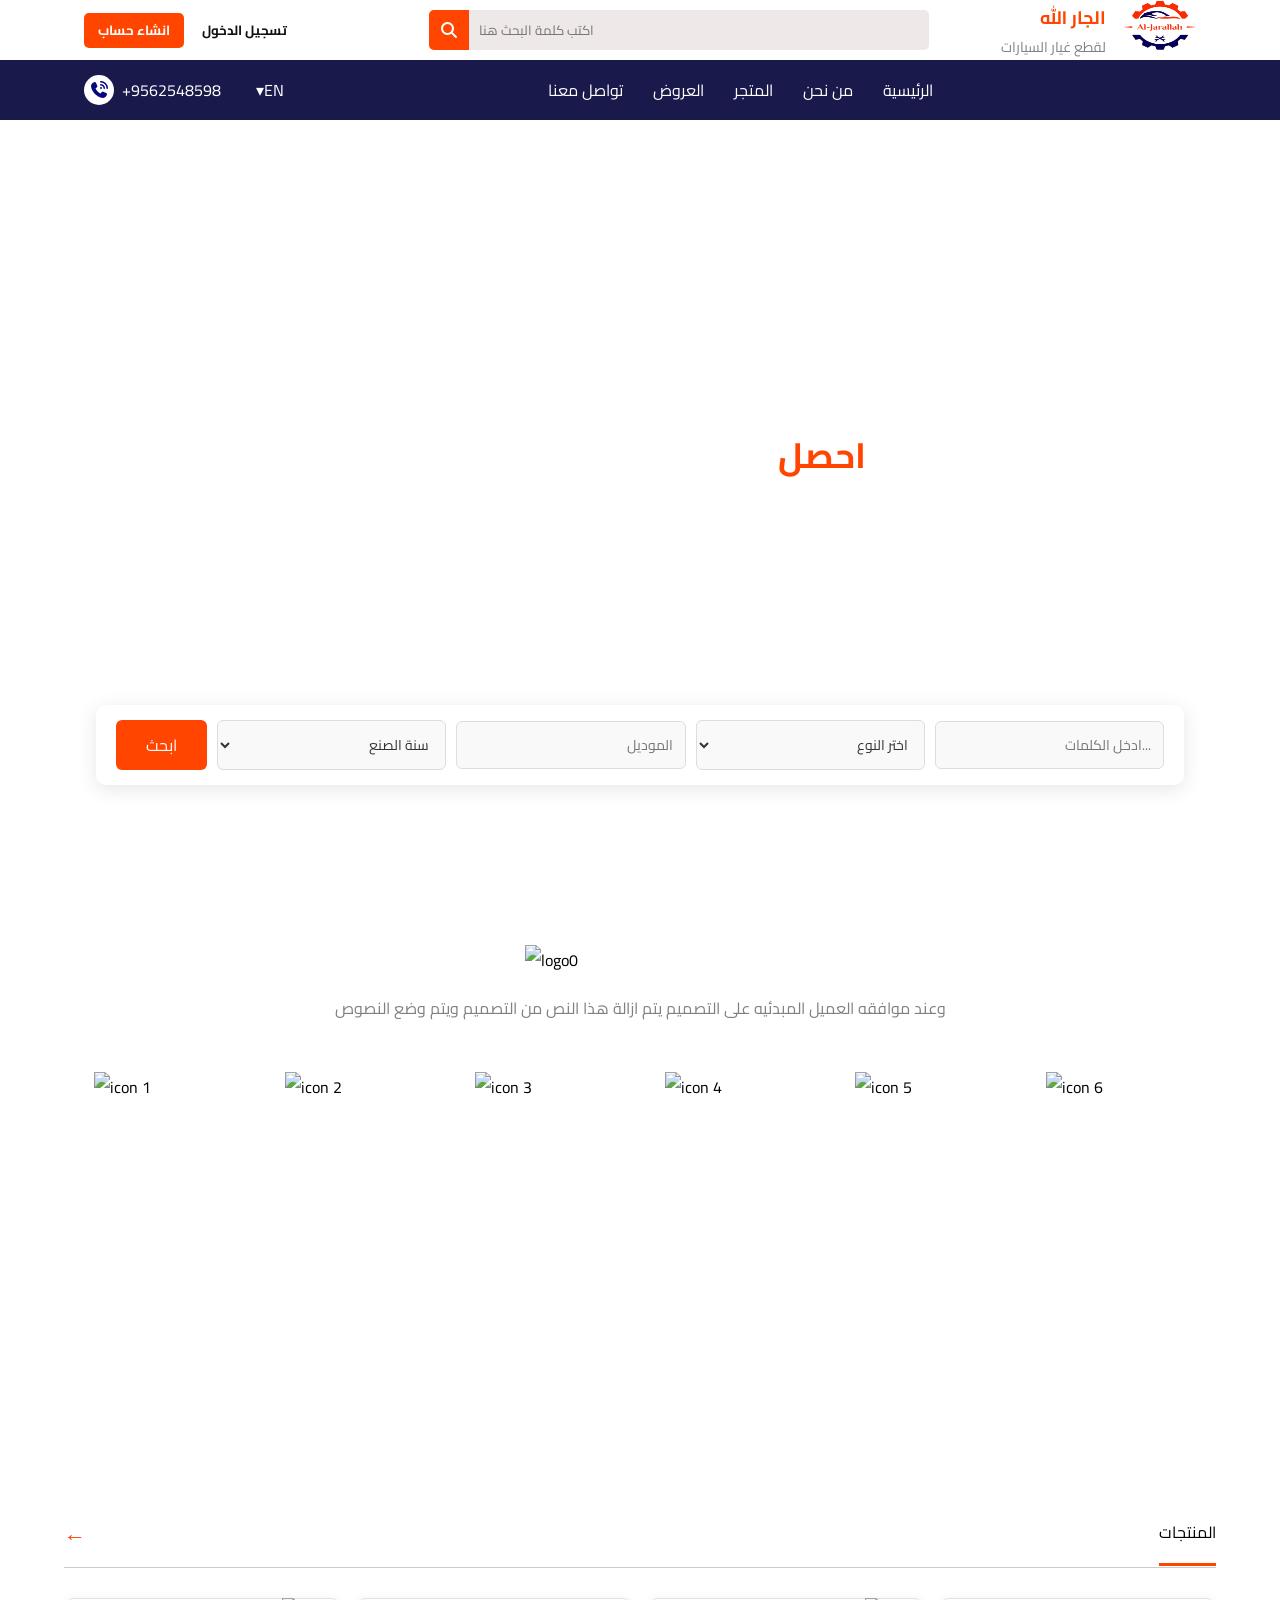
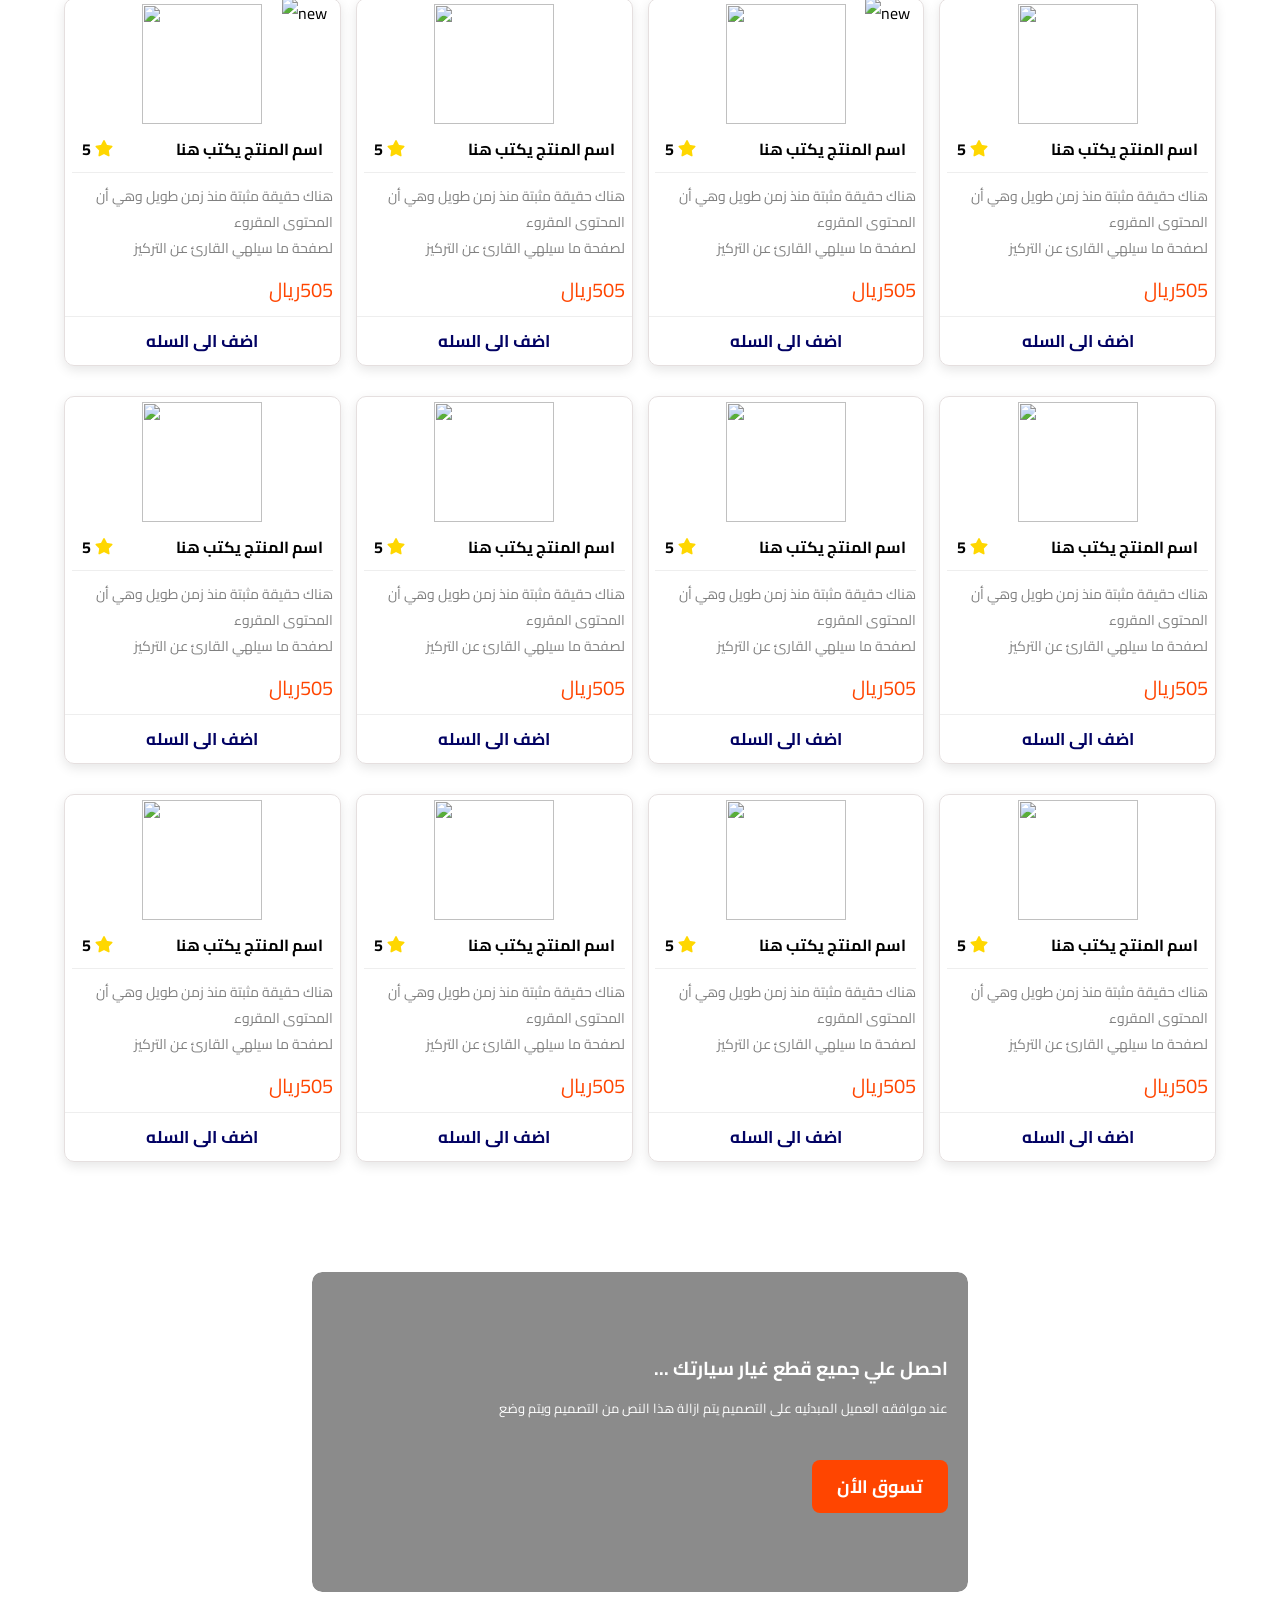
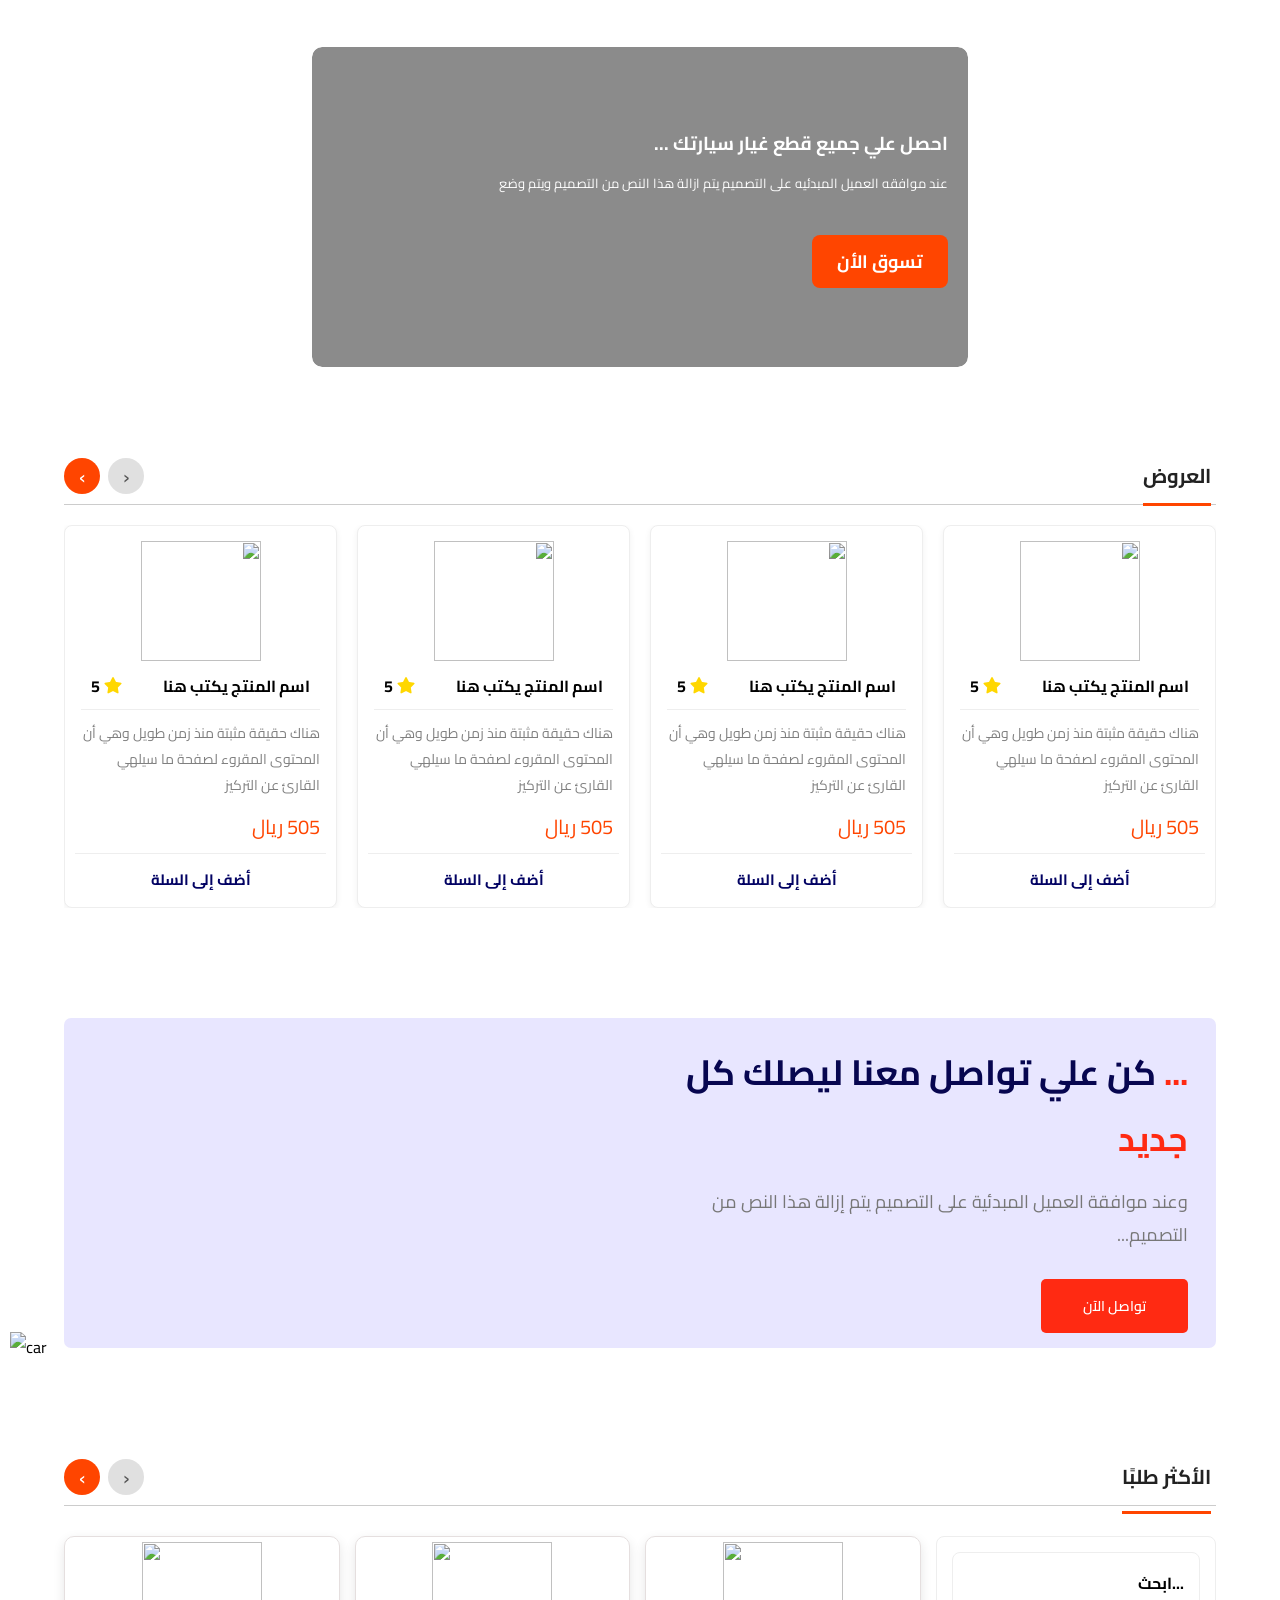
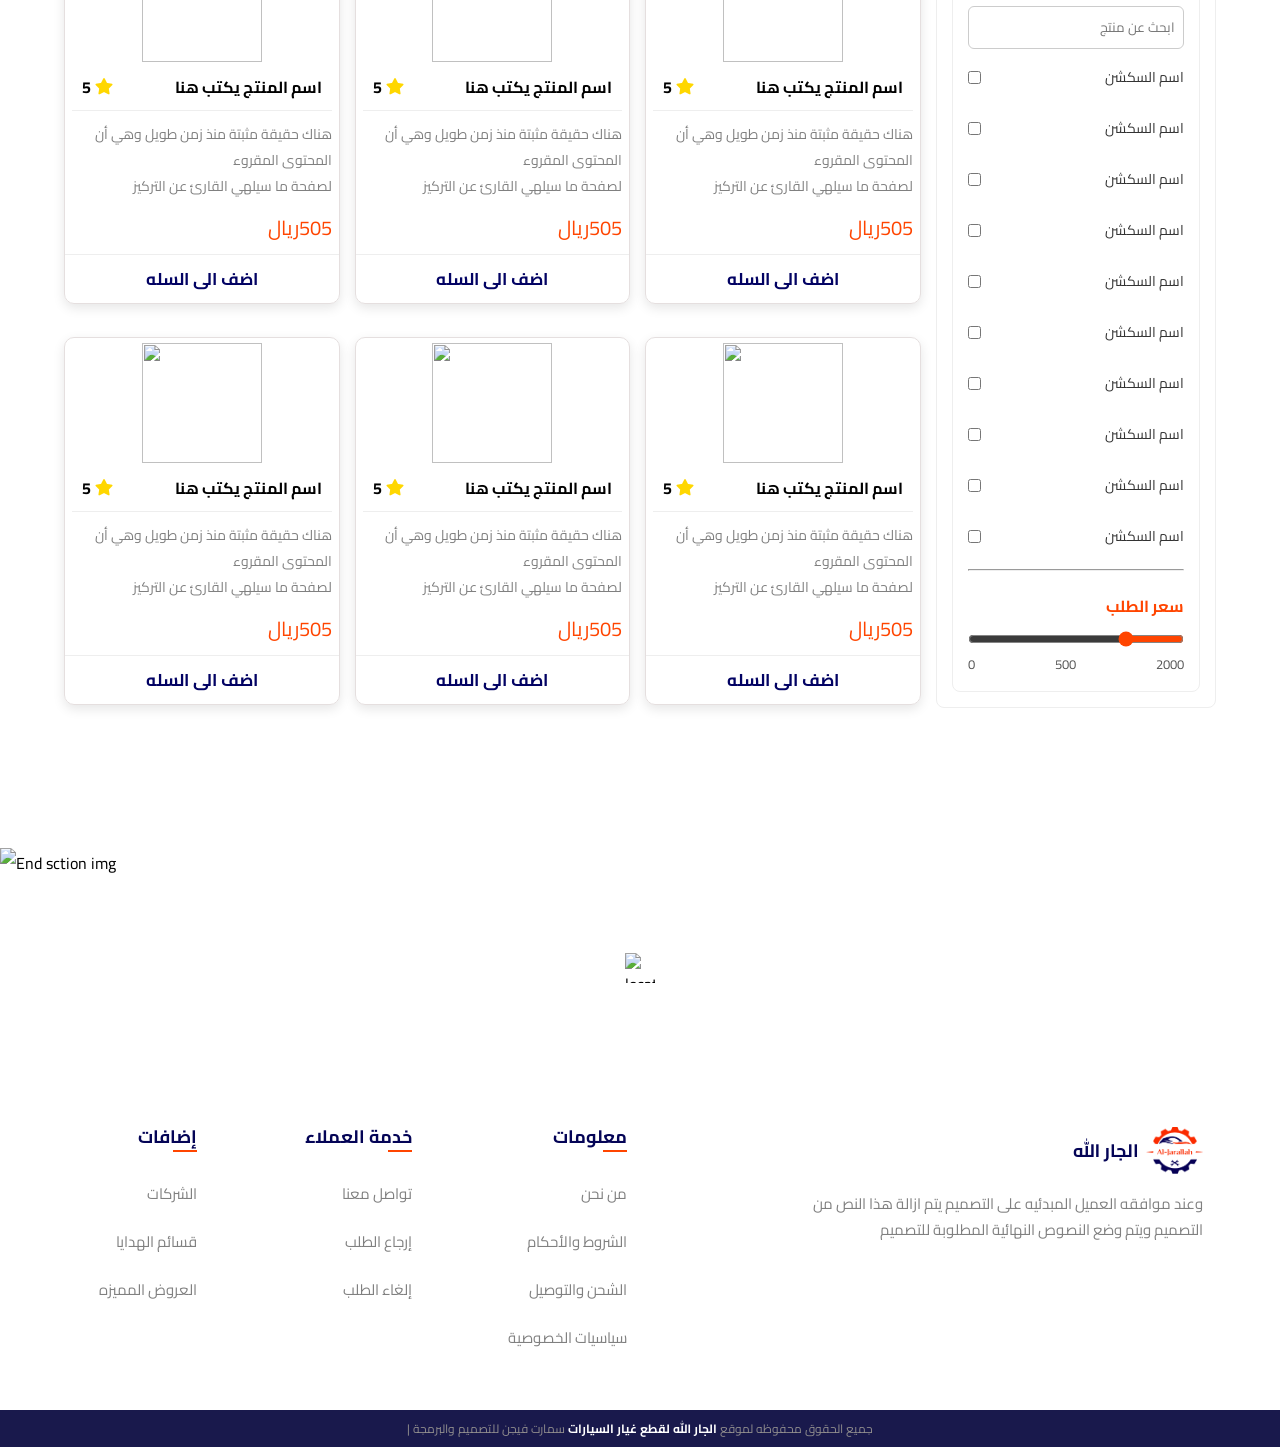
==== commit 6ef3ef25: "Add files via upload" ====
--- a/index.html
+++ b/index.html
@@ -31,7 +31,7 @@
             </div>
 
             <div class="logo-nav">
-                <img src="photo/logonavbar.png" alt="logo">
+            <img src="photo/logonavbar.png" alt="logo">
             </div>
 
         </div> <!-- end containar-nav -->
@@ -857,7 +857,8 @@
             <div class="footer-brand">
                 <div class="footer-brand-header">
                     <span>الجار الله</span>
-                    <img src="Photo/logonavbar.png" alt="logo">
+                <img src="photo/logonavbar.png" alt="logo">
+
                     
                 </div>
                 <p>وعند موافقه العميل المبدئيه على التصميم يتم ازالة
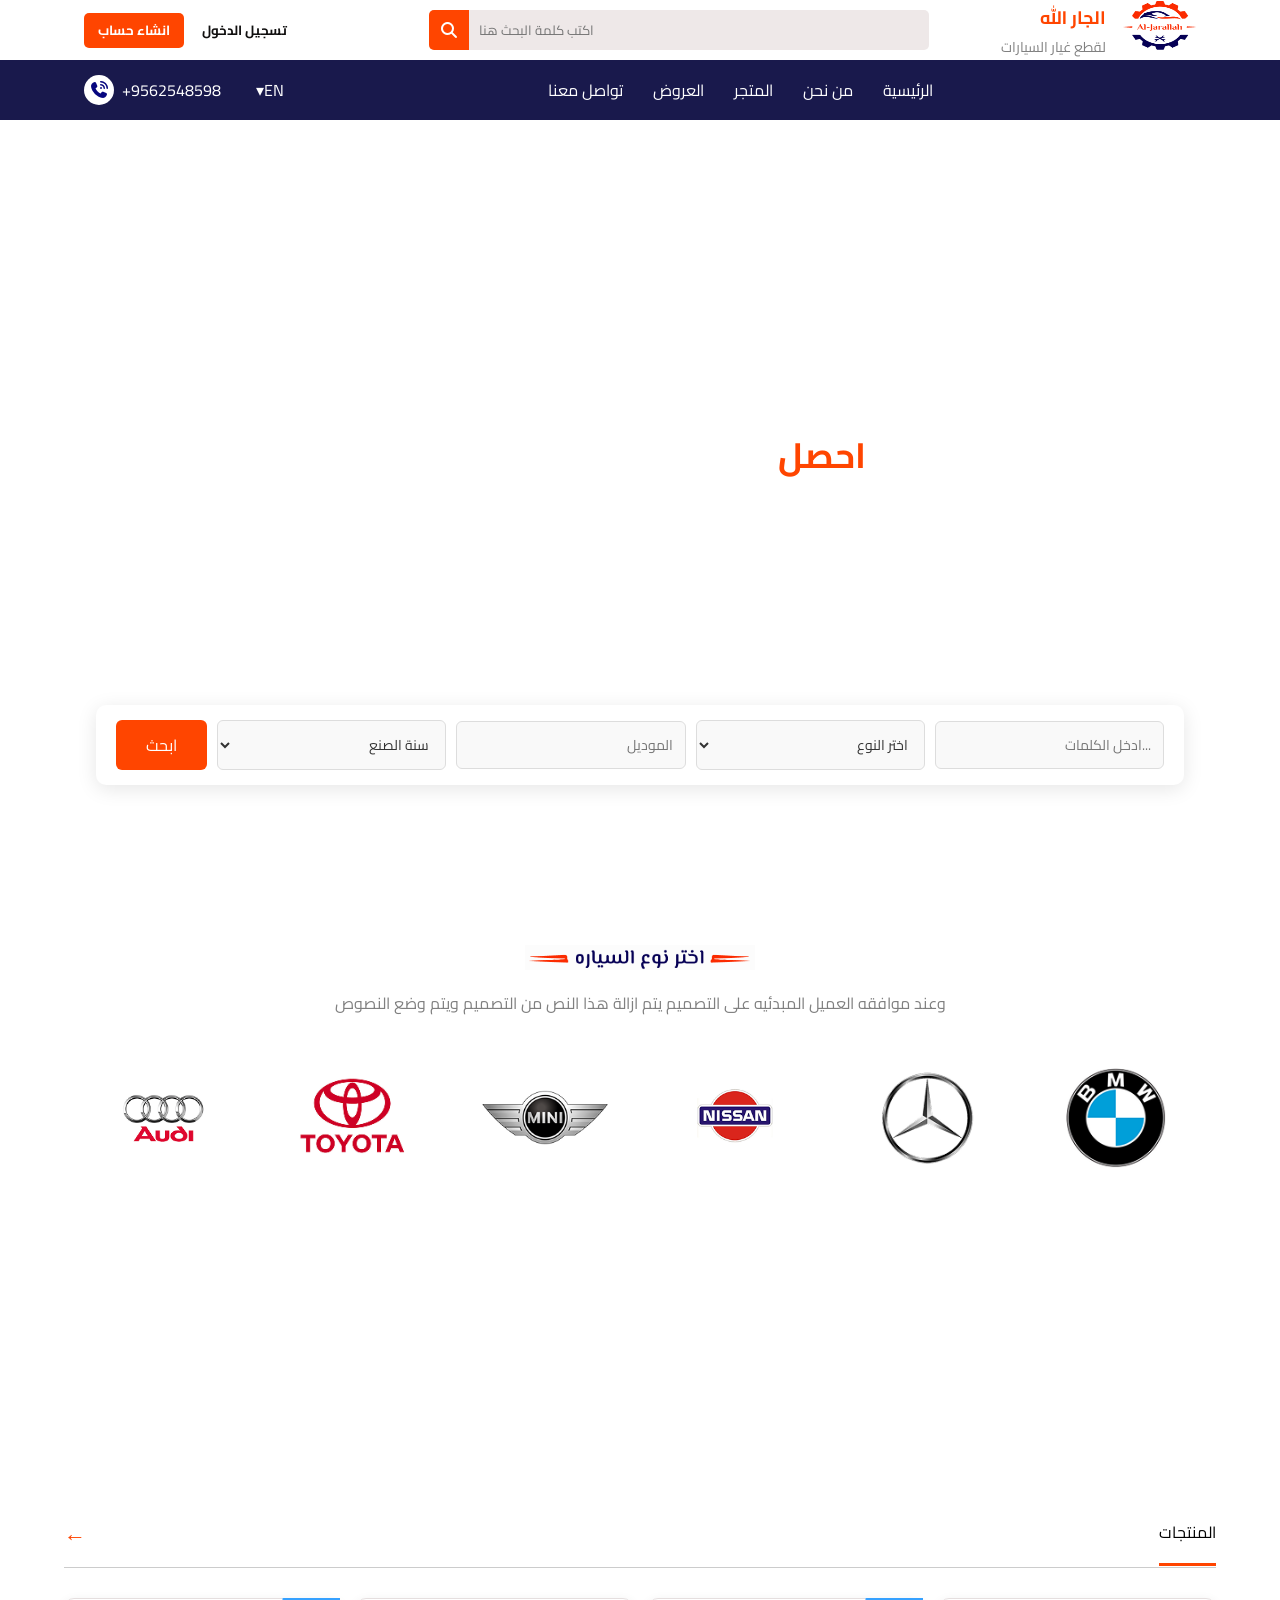
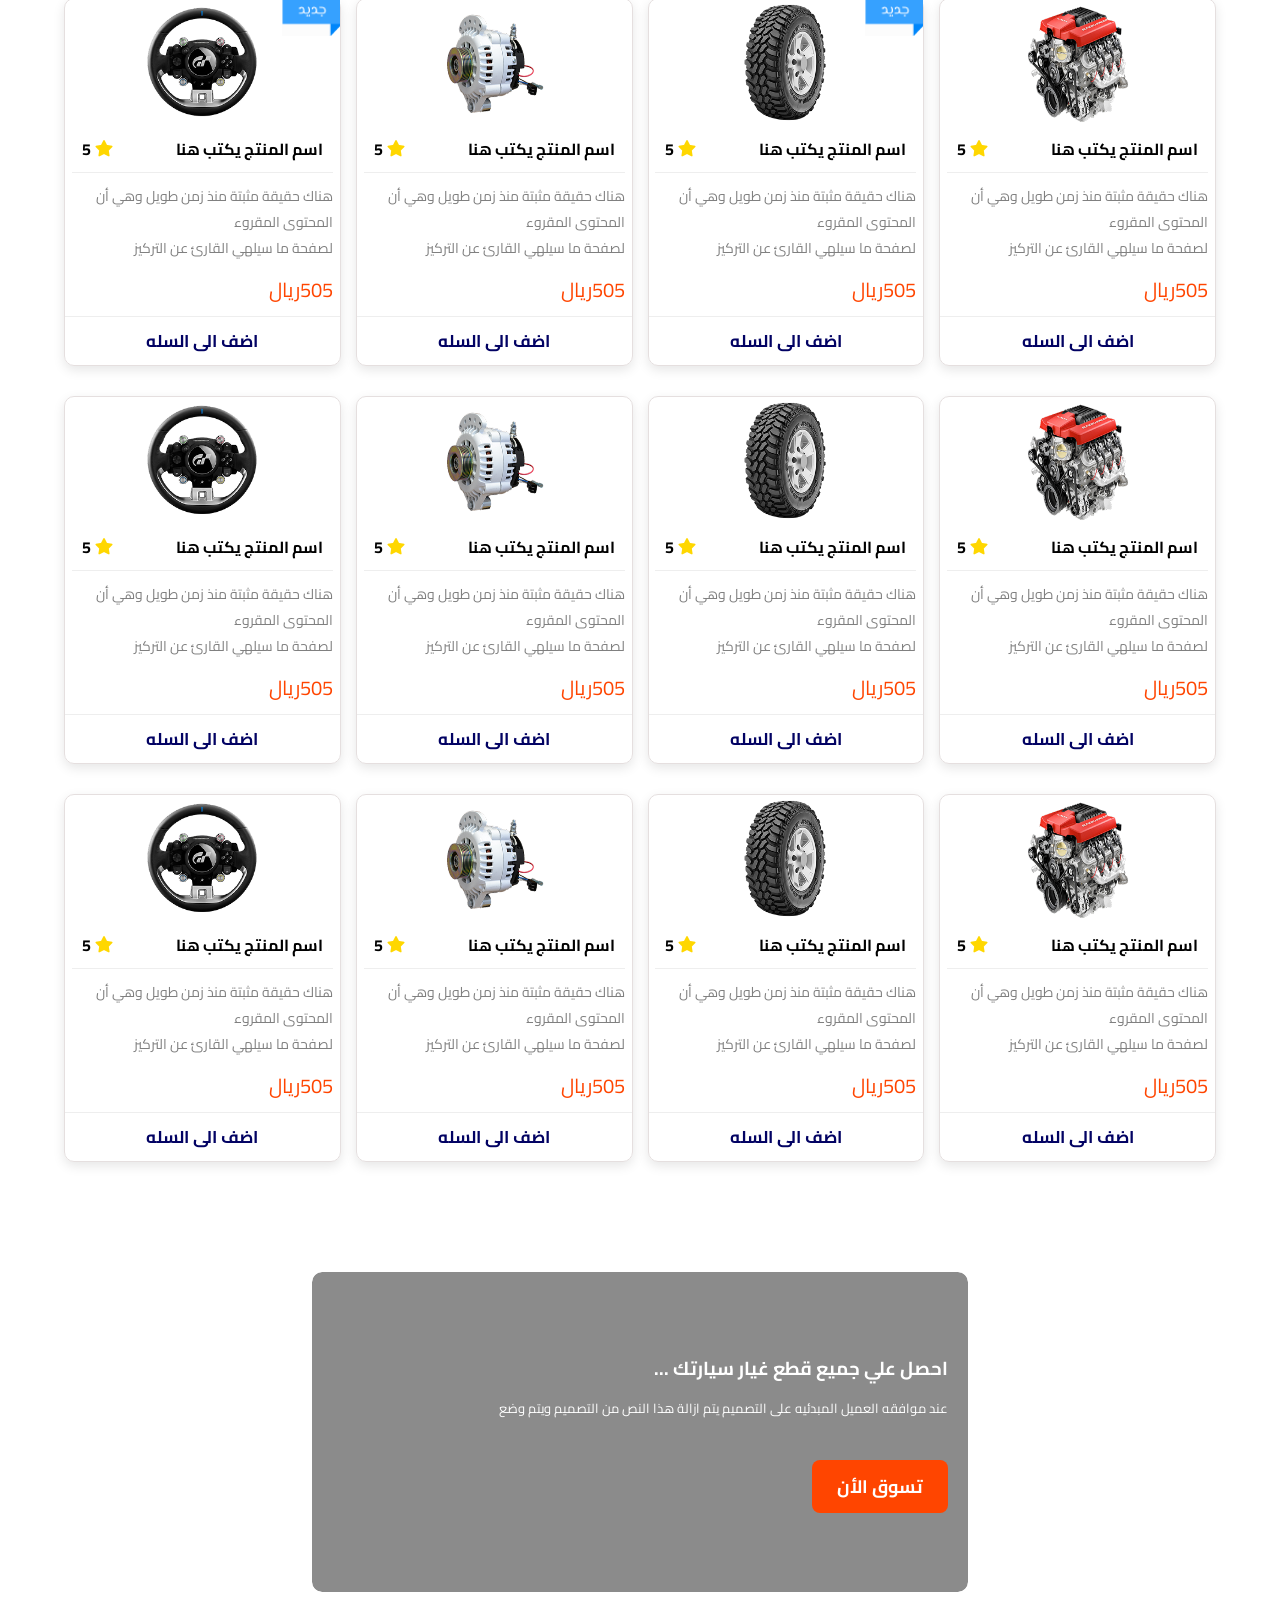
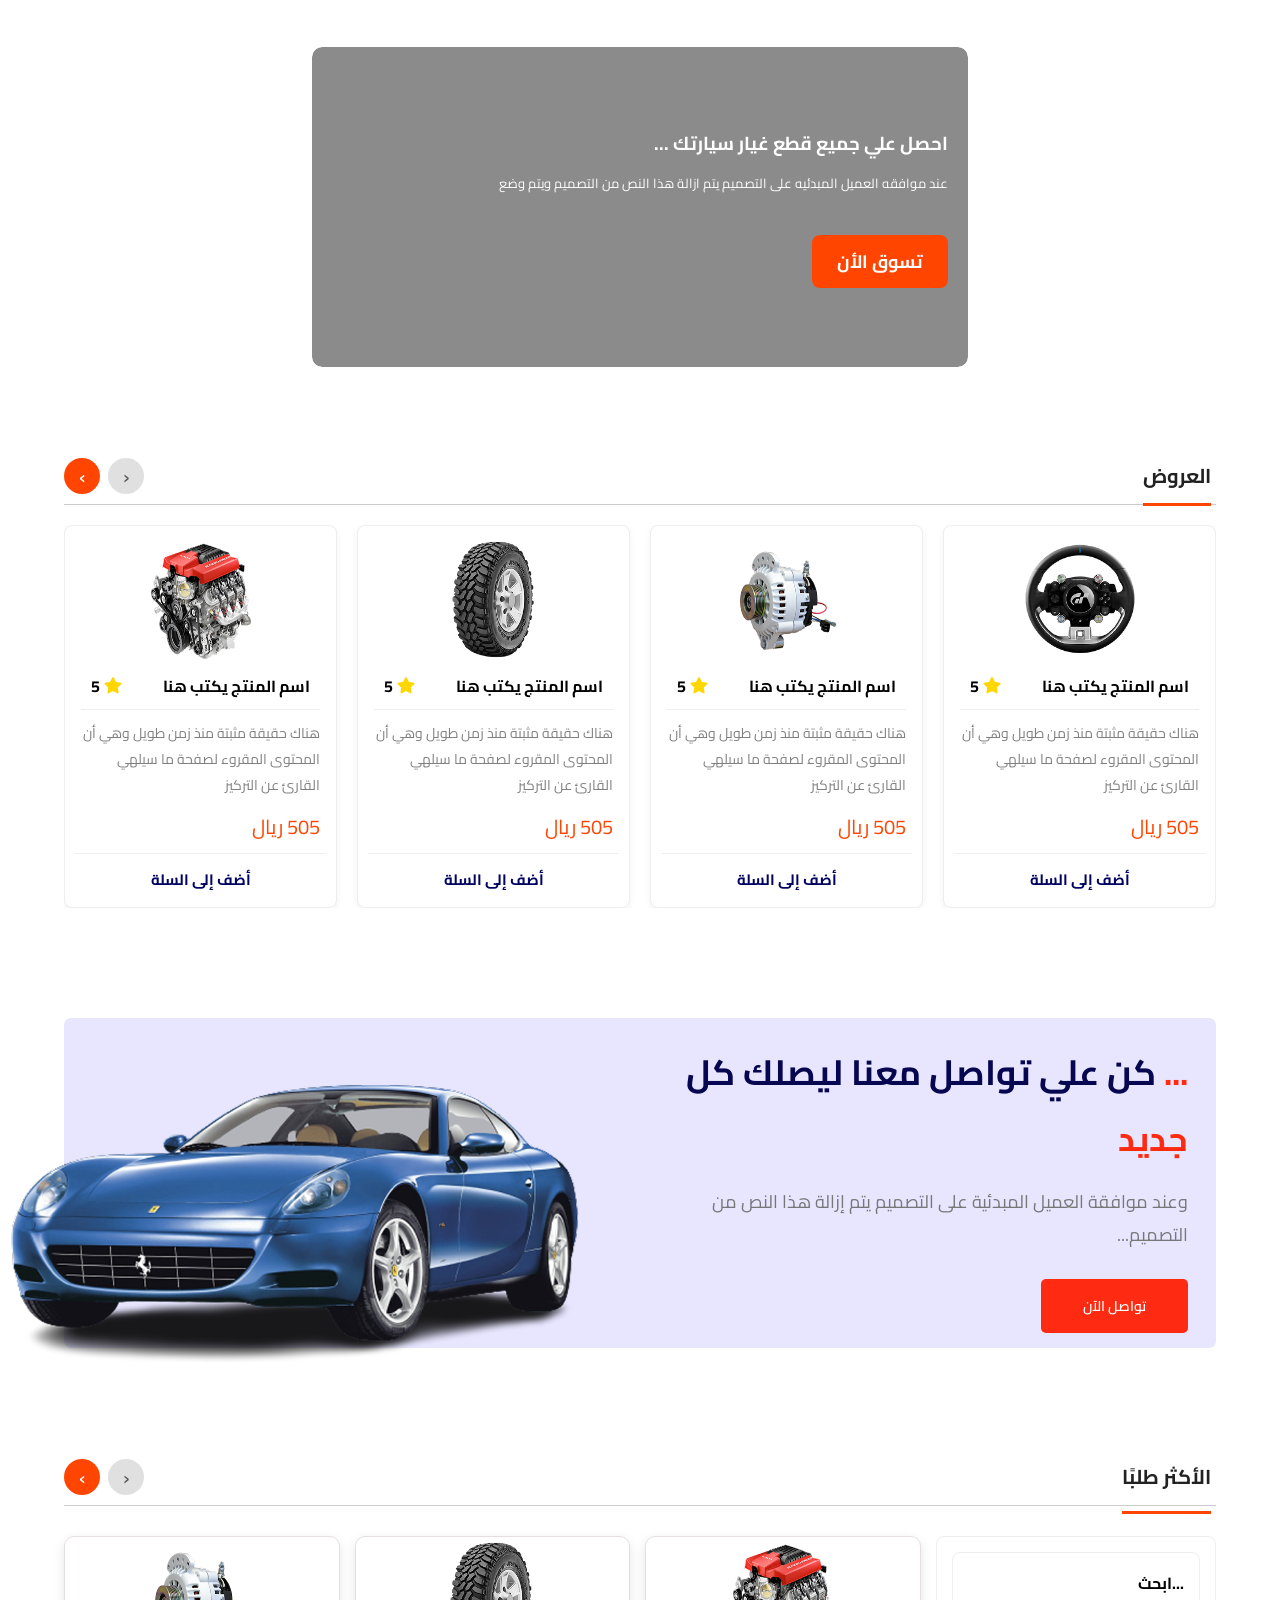
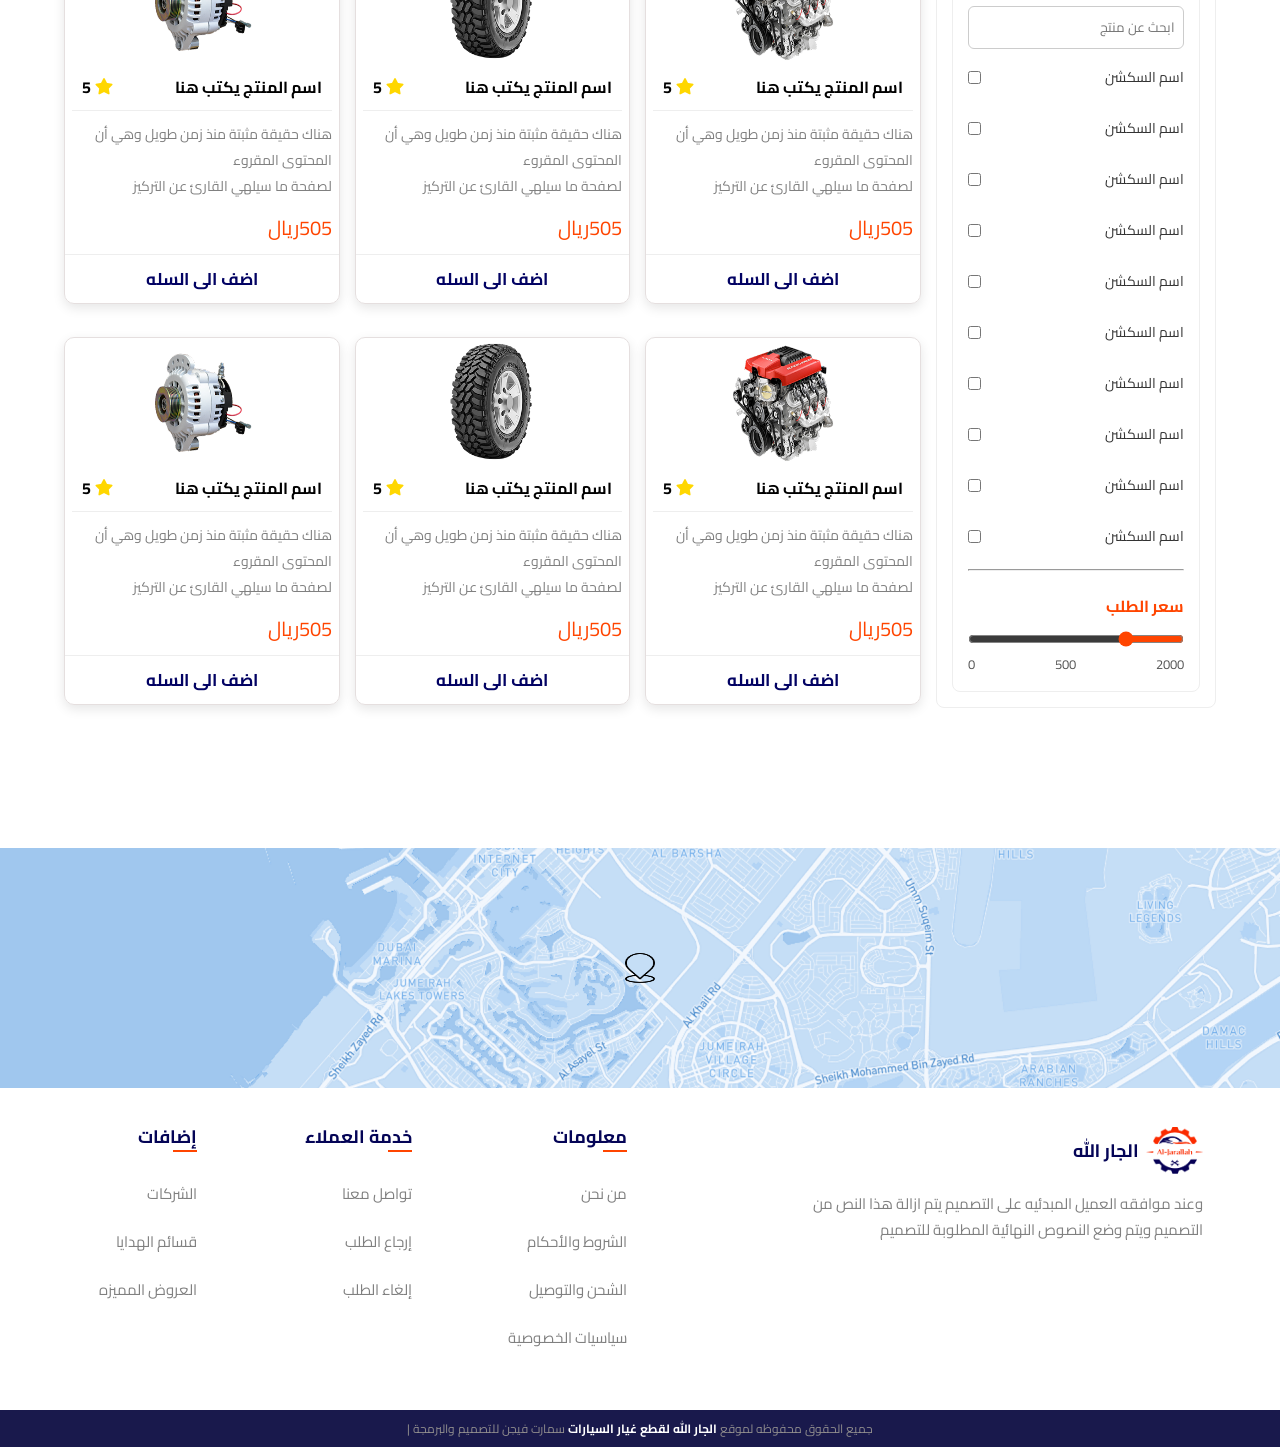
==== commit e144dada: "Add files via upload" ====
--- a/index.html
+++ b/index.html
@@ -93,16 +93,16 @@
 <div class="sction2">
 <div class="containar-sction2">
     <div class="logo0">
-    <img class="logo0-sction2" src="Photo/0sction2.png" alt="logo0">
+    <img class="logo0-sction2" src="photo/0sction2.png" alt="logo0">
     </div><!-- end logo0 -->
     <p class="p-sction2">وعند موافقه العميل المبدئيه على التصميم يتم ازالة هذا النص من التصميم ويتم وضع النصوص</p>
     <div class="icon-sction2">
-        <img class="logo-sction2" src="Photo/1sction2.png" alt="icon 1">
-        <img class="logo-sction2" src="Photo/2sction2.png" alt="icon 2">
-        <img class="logo-sction2" src="Photo/3sction2.png" alt="icon 3">
-        <img class="logo-sction2" src="Photo/4sction2.png" alt="icon 4">
-        <img class="logo-sction2" src="Photo/5sction2.png" alt="icon 5">
-        <img class="logo-sction2" src="Photo/6sction2.png" alt="icon 6">
+        <img class="logo-sction2" src="photo/1sction2.png" alt="icon 1">
+        <img class="logo-sction2" src="photo/2sction2.png" alt="icon 2">
+        <img class="logo-sction2" src="photo/3sction2.png" alt="icon 3">
+        <img class="logo-sction2" src="photo/4sction2.png" alt="icon 4">
+        <img class="logo-sction2" src="photo/5sction2.png" alt="icon 5">
+        <img class="logo-sction2" src="photo/6sction2.png" alt="icon 6">
     </div><!-- end icon-sction2 -->
 </div><!-- end containar-sction2 -->
 </div><!-- end sction2 -->
@@ -119,10 +119,10 @@
 <div class="cat-sction3">
 <!-- -------------------------------------- -->
     <div class="option-cat-sction3">
-        <img class="badge-sction3" src="Photo/new.png" alt="new">
+        <img class="badge-sction3" src="photo/new.png" alt="new">
         <div class="containar-option">
         <div class="photo-option-cat-sction3">
-            <img style="width: 120px;height: 120px; margin-top:5px;" src="Photo/option1-sction3.png">
+            <img style="width: 120px;height: 120px; margin-top:5px;" src="photo/option1-sction3.png">
         </div>
         <div class="head-content-sction3">
 <span>اسم المنتج يكتب هنا</span>
@@ -143,7 +143,7 @@
 <div class="option-cat-sction3">
  <div class="containar-option">
         <div class="photo-option-cat-sction3">
-            <img style="width: 120px;height: 120px; margin-top:5px;" src="Photo/option2-sction3.png">
+            <img style="width: 120px;height: 120px; margin-top:5px;" src="photo/option2-sction3.png">
         </div>
         <div class="head-content-sction3">
 <span>اسم المنتج يكتب هنا</span>
@@ -161,10 +161,10 @@
 </div><!-- end button-option-->
     </div><!-- end option-cat-sction3-->
     <div class="option-cat-sction3">
-        <img class="badge-sction3" src="Photo/new.png" alt="new">
+        <img class="badge-sction3" src="photo/new.png" alt="new">
          <div class="containar-option">
         <div class="photo-option-cat-sction3">
-            <img style="width: 120px;height: 120px; margin-top:5px;" src="Photo/option3-sction3.png">
+            <img style="width: 120px;height: 120px; margin-top:5px;" src="photo/option3-sction3.png">
         </div>
         <div class="head-content-sction3">
 <span>اسم المنتج يكتب هنا</span>
@@ -184,7 +184,7 @@
     <div class="option-cat-sction3">
         <div class="containar-option">
         <div class="photo-option-cat-sction3">
-            <img style="width: 120px;height: 120px; margin-top:5px;" src="Photo/option4-sction3.png">
+            <img style="width: 120px;height: 120px; margin-top:5px;" src="photo/option4-sction3.png">
         </div>
         <div class="head-content-sction3">
 <span>اسم المنتج يكتب هنا</span>
@@ -204,7 +204,7 @@
     <div class="option-cat-sction3">
         <div class="containar-option">
         <div class="photo-option-cat-sction3">
-            <img style="width: 120px;height: 120px; margin-top:5px;" src="Photo/option1-sction3.png">
+            <img style="width: 120px;height: 120px; margin-top:5px;" src="photo/option1-sction3.png">
         </div>
         <div class="head-content-sction3">
 <span>اسم المنتج يكتب هنا</span>
@@ -224,7 +224,7 @@
     <div class="option-cat-sction3">
         <div class="containar-option">
         <div class="photo-option-cat-sction3">
-            <img style="width: 120px;height: 120px; margin-top:5px;" src="Photo/option2-sction3.png">
+            <img style="width: 120px;height: 120px; margin-top:5px;" src="photo/option2-sction3.png">
         </div>
         <div class="head-content-sction3">
 <span>اسم المنتج يكتب هنا</span>
@@ -244,7 +244,7 @@
     <div class="option-cat-sction3">
         <div class="containar-option">
         <div class="photo-option-cat-sction3">
-            <img style="width: 120px;height: 120px; margin-top:5px;" src="Photo/option3-sction3.png">
+            <img style="width: 120px;height: 120px; margin-top:5px;" src="photo/option3-sction3.png">
         </div>
         <div class="head-content-sction3">
 <span>اسم المنتج يكتب هنا</span>
@@ -264,7 +264,7 @@
     <div class="option-cat-sction3">
         <div class="containar-option">
         <div class="photo-option-cat-sction3">
-            <img style="width: 120px;height: 120px; margin-top:5px;" src="Photo/option4-sction3.png">
+            <img style="width: 120px;height: 120px; margin-top:5px;" src="photo/option4-sction3.png">
         </div>
         <div class="head-content-sction3">
 <span>اسم المنتج يكتب هنا</span>
@@ -284,7 +284,7 @@
     <div class="option-cat-sction3">
         <div class="containar-option">
         <div class="photo-option-cat-sction3">
-            <img style="width: 120px;height: 120px; margin-top:5px;" src="Photo/option1-sction3.png">
+            <img style="width: 120px;height: 120px; margin-top:5px;" src="photo/option1-sction3.png">
         </div>
         <div class="head-content-sction3">
 <span>اسم المنتج يكتب هنا</span>
@@ -304,7 +304,7 @@
     <div class="option-cat-sction3">
         <div class="containar-option">
         <div class="photo-option-cat-sction3">
-            <img style="width: 120px;height: 120px; margin-top:5px;" src="Photo/option2-sction3.png">
+            <img style="width: 120px;height: 120px; margin-top:5px;" src="photo/option2-sction3.png">
         </div>
         <div class="head-content-sction3">
 <span>اسم المنتج يكتب هنا</span>
@@ -324,7 +324,7 @@
     <div class="option-cat-sction3">
         <div class="containar-option">
         <div class="photo-option-cat-sction3">
-            <img style="width: 120px;height: 120px; margin-top:5px;" src="Photo/option3-sction3.png">
+            <img style="width: 120px;height: 120px; margin-top:5px;" src="photo/option3-sction3.png">
         </div>
         <div class="head-content-sction3">
 <span>اسم المنتج يكتب هنا</span>
@@ -344,7 +344,7 @@
     <div class="option-cat-sction3">
         <div class="containar-option">
         <div class="photo-option-cat-sction3">
-            <img style="width: 120px;height: 120px; margin-top:5px;" src="Photo/option4-sction3.png">
+            <img style="width: 120px;height: 120px; margin-top:5px;" src="photo/option4-sction3.png">
         </div>
         <div class="head-content-sction3">
 <span>اسم المنتج يكتب هنا</span>
@@ -409,7 +409,7 @@
             <div class="card-item">
                 <div class="containar-option">
                     <div class="photo-option-cat-sction3">
-                        <img style="width: 120px;height: 120px; margin-top:5px;" src="Photo/option1-sction3.png">
+                        <img style="width: 120px;height: 120px; margin-top:5px;" src="photo/option1-sction3.png">
                     </div>
                     <div class="head-content-sction3">
                         <span>اسم المنتج يكتب هنا</span>
@@ -430,7 +430,7 @@
             <div class="card-item">
                 <div class="containar-option">
                     <div class="photo-option-cat-sction3">
-                        <img style="width: 120px;height: 120px; margin-top:5px;" src="Photo/option2-sction3.png">
+                        <img style="width: 120px;height: 120px; margin-top:5px;" src="photo/option2-sction3.png">
                     </div>
                     <div class="head-content-sction3">
                         <span>اسم المنتج يكتب هنا</span>
@@ -451,7 +451,7 @@
             <div class="card-item">
                 <div class="containar-option">
                     <div class="photo-option-cat-sction3">
-                        <img style="width: 120px;height: 120px; margin-top:5px;" src="Photo/option3-sction3.png">
+                        <img style="width: 120px;height: 120px; margin-top:5px;" src="photo/option3-sction3.png">
                     </div>
                     <div class="head-content-sction3">
                         <span>اسم المنتج يكتب هنا</span>
@@ -472,7 +472,7 @@
             <div class="card-item">
                 <div class="containar-option">
                     <div class="photo-option-cat-sction3">
-                        <img style="width: 120px;height: 120px; margin-top:5px;" src="Photo/option4-sction3.png">
+                        <img style="width: 120px;height: 120px; margin-top:5px;" src="photo/option4-sction3.png">
                     </div>
                     <div class="head-content-sction3">
                         <span>اسم المنتج يكتب هنا</span>
@@ -493,7 +493,7 @@
             <div class="card-item">
                 <div class="containar-option">
                     <div class="photo-option-cat-sction3">
-                        <img style="width: 120px;height: 120px; margin-top:5px;" src="Photo/option1-sction3.png">
+                        <img style="width: 120px;height: 120px; margin-top:5px;" src="photo/option1-sction3.png">
                     </div>
                     <div class="head-content-sction3">
                         <span>اسم المنتج يكتب هنا</span>
@@ -514,7 +514,7 @@
             <div class="card-item">
                 <div class="containar-option">
                     <div class="photo-option-cat-sction3">
-                        <img style="width: 120px;height: 120px; margin-top:5px;" src="Photo/option2-sction3.png">
+                        <img style="width: 120px;height: 120px; margin-top:5px;" src="photo/option2-sction3.png">
                     </div>
                     <div class="head-content-sction3">
                         <span>اسم المنتج يكتب هنا</span>
@@ -535,7 +535,7 @@
              <div class="card-item">
                 <div class="containar-option">
                     <div class="photo-option-cat-sction3">
-                        <img style="width: 120px;height: 120px; margin-top:5px;" src="Photo/option3-sction3.png">
+                        <img style="width: 120px;height: 120px; margin-top:5px;" src="photo/option3-sction3.png">
                     </div>
                     <div class="head-content-sction3">
                         <span>اسم المنتج يكتب هنا</span>
@@ -555,7 +555,7 @@
              <div class="card-item">
                 <div class="containar-option">
                     <div class="photo-option-cat-sction3">
-                        <img style="width: 120px;height: 120px; margin-top:5px;" src="Photo/option4-sction3.png">
+                        <img style="width: 120px;height: 120px; margin-top:5px;" src="photo/option4-sction3.png">
                     </div>
                     <div class="head-content-sction3">
                         <span>اسم المنتج يكتب هنا</span>
@@ -588,7 +588,7 @@
     </div>
 
     <div class="sction6-img">
-      <img src="Photo/sction6.png" alt="car">
+      <img src="photo/sction6.png" alt="car">
     </div>
 
   </div><!-- containar-sction6 -->
@@ -612,7 +612,7 @@
         <div class="option-cat-sction3">
             <div class="containar-option">
                 <div class="photo-option-cat-sction3">
-                    <img style="width: 120px;height: 120px; margin-top:5px;" src="Photo/option2-sction3.png">
+                    <img style="width: 120px;height: 120px; margin-top:5px;" src="photo/option2-sction3.png">
                 </div>
                 <div class="head-content-sction3">
                     <span>اسم المنتج يكتب هنا</span>
@@ -635,7 +635,7 @@
         <div class="option-cat-sction3">
             <div class="containar-option">
                 <div class="photo-option-cat-sction3">
-                    <img style="width: 120px;height: 120px; margin-top:5px;" src="Photo/option3-sction3.png">
+                    <img style="width: 120px;height: 120px; margin-top:5px;" src="photo/option3-sction3.png">
                 </div>
                 <div class="head-content-sction3">
                     <span>اسم المنتج يكتب هنا</span>
@@ -658,7 +658,7 @@
         <div class="option-cat-sction3">
             <div class="containar-option">
                 <div class="photo-option-cat-sction3">
-                    <img style="width: 120px;height: 120px; margin-top:5px;" src="Photo/option4-sction3.png">
+                    <img style="width: 120px;height: 120px; margin-top:5px;" src="photo/option4-sction3.png">
                 </div>
                 <div class="head-content-sction3">
                     <span>اسم المنتج يكتب هنا</span>
@@ -749,7 +749,7 @@
         <div class="option-cat-sction3">
             <div class="containar-option">
                 <div class="photo-option-cat-sction3">
-                    <img style="width: 120px;height: 120px; margin-top:5px;" src="Photo/option2-sction3.png">
+                    <img style="width: 120px;height: 120px; margin-top:5px;" src="photo/option2-sction3.png">
                 </div>
                 <div class="head-content-sction3">
                     <span>اسم المنتج يكتب هنا</span>
@@ -772,7 +772,7 @@
         <div class="option-cat-sction3">
             <div class="containar-option">
                 <div class="photo-option-cat-sction3">
-                    <img style="width: 120px;height: 120px; margin-top:5px;" src="Photo/option3-sction3.png">
+                    <img style="width: 120px;height: 120px; margin-top:5px;" src="photo/option3-sction3.png">
                 </div>
                 <div class="head-content-sction3">
                     <span>اسم المنتج يكتب هنا</span>
@@ -795,7 +795,7 @@
         <div class="option-cat-sction3">
             <div class="containar-option">
                 <div class="photo-option-cat-sction3">
-                    <img style="width: 120px;height: 120px; margin-top:5px;" src="Photo/option4-sction3.png">
+                    <img style="width: 120px;height: 120px; margin-top:5px;" src="photo/option4-sction3.png">
                 </div>
                 <div class="head-content-sction3">
                     <span>اسم المنتج يكتب هنا</span>
@@ -824,8 +824,8 @@
 <footer>
     <div class="sction8">
         <div class="img-sction8">
-            <img src="Photo/End sction.png" alt="End sction img">
-            <img class="location-icon" src="Photo/location.png" alt="location">
+            <img src="photo/End sction.png" alt="End sction img">
+            <img class="location-icon" src="photo/location.png" alt="location">
         </div>
     </div>
 
